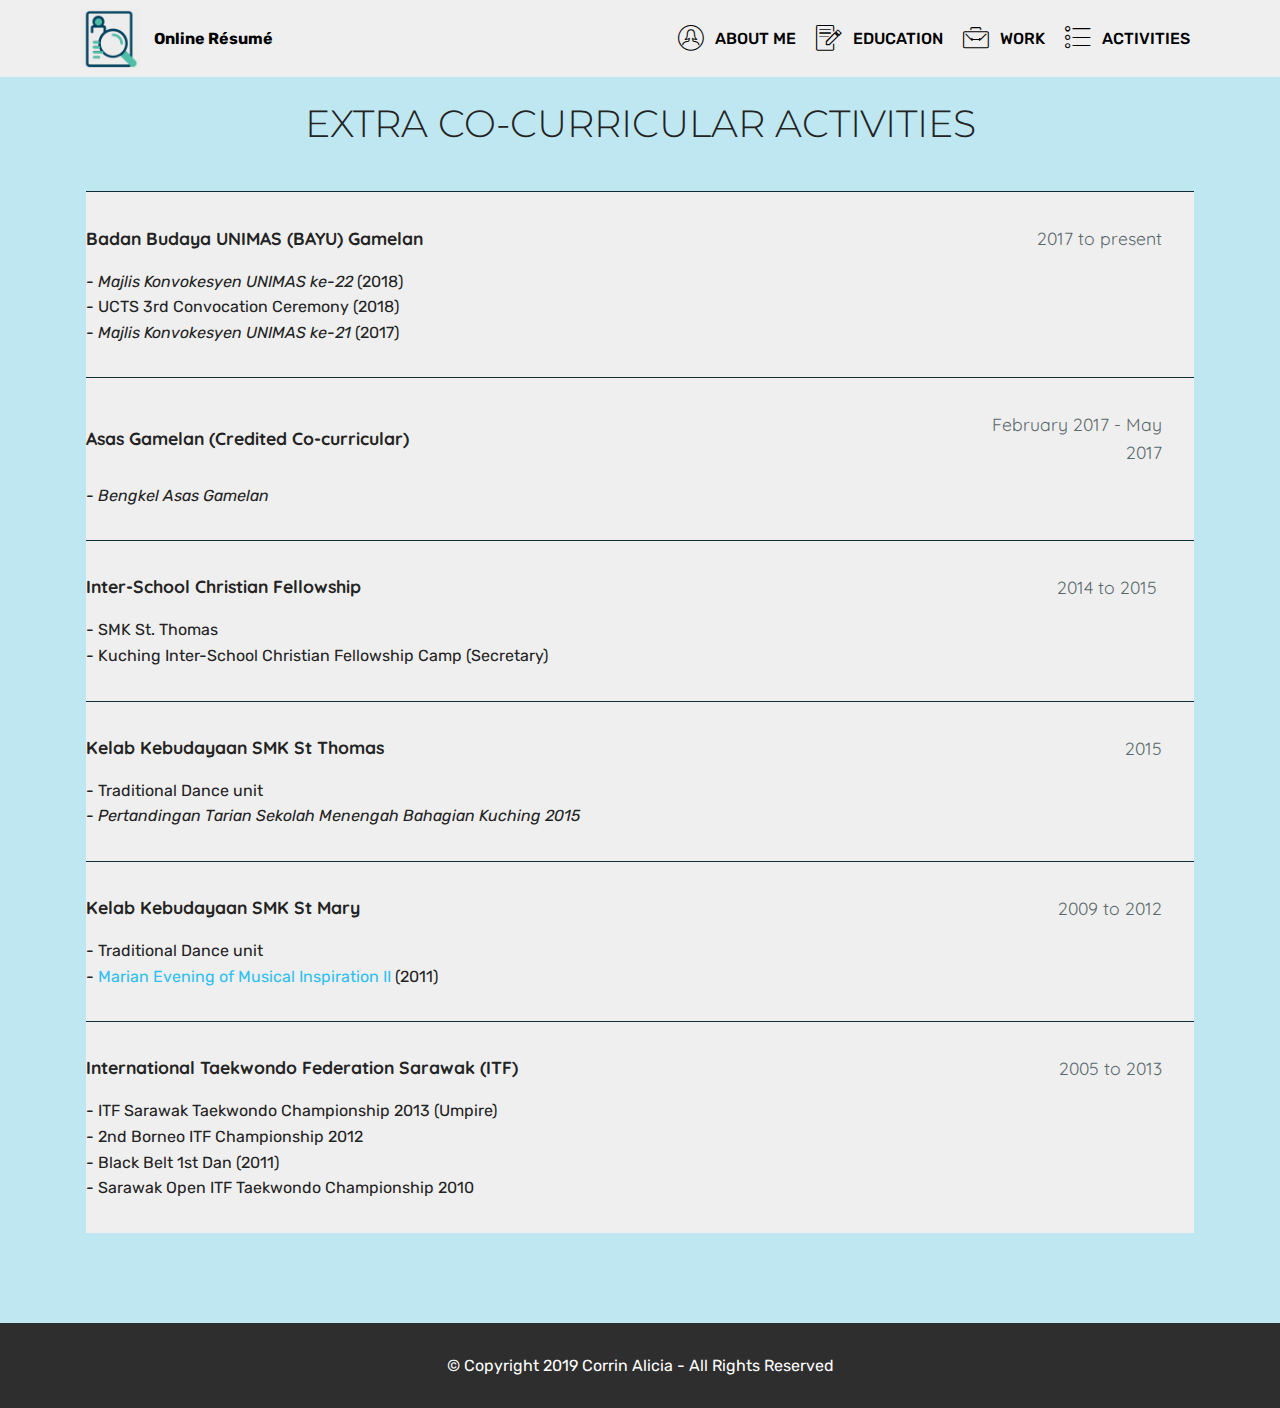
==== activities.html @ f073a3dc "Add files via upload" ====
<!DOCTYPE html>
<html  >
<head>
  <!-- Site made with Mobirise Website Builder v4.9.7, https://mobirise.com -->
  <meta charset="UTF-8">
  <meta http-equiv="X-UA-Compatible" content="IE=edge">
  <meta name="generator" content="Mobirise v4.9.7, mobirise.com">
  <meta name="viewport" content="width=device-width, initial-scale=1, minimum-scale=1">
  <link rel="shortcut icon" href="assets/images/cv-summary-512-128x128.png" type="image/x-icon">
  <meta name="description" content="Site Maker Description">
  
  <title>Activities</title>
  <link rel="stylesheet" href="assets/web/assets/mobirise-icons/mobirise-icons.css">
  <link rel="stylesheet" href="assets/tether/tether.min.css">
  <link rel="stylesheet" href="assets/bootstrap/css/bootstrap.min.css">
  <link rel="stylesheet" href="assets/bootstrap/css/bootstrap-grid.min.css">
  <link rel="stylesheet" href="assets/bootstrap/css/bootstrap-reboot.min.css">
  <link rel="stylesheet" href="assets/dropdown/css/style.css">
  <link rel="stylesheet" href="assets/theme/css/style.css">
  <link rel="stylesheet" href="assets/mobirise/css/mbr-additional.css" type="text/css">
  
  
  
</head>
<body>
  <section class="menu cid-rpGq7G2SBu" once="menu" id="menu2-m">

    

    <nav class="navbar navbar-expand beta-menu navbar-dropdown align-items-center navbar-fixed-top navbar-toggleable-sm">
        <button class="navbar-toggler navbar-toggler-right" type="button" data-toggle="collapse" data-target="#navbarSupportedContent" aria-controls="navbarSupportedContent" aria-expanded="false" aria-label="Toggle navigation">
            <div class="hamburger">
                <span></span>
                <span></span>
                <span></span>
                <span></span>
            </div>
        </button>
        <div class="menu-logo">
            <div class="navbar-brand">
                <span class="navbar-logo">
                    <a href="https://mobirise.co">
                        <img src="assets/images/cv-summary-512-128x128.png" alt="Mobirise" title="" style="height: 3.8rem;">
                    </a>
                </span>
                <span class="navbar-caption-wrap"><a class="navbar-caption text-black display-4" href="https://mobirise.co">
                        Online Résumé</a></span>
            </div>
        </div>
        <div class="collapse navbar-collapse" id="navbarSupportedContent">
            <ul class="navbar-nav nav-dropdown nav-right" data-app-modern-menu="true"><li class="nav-item"><a class="nav-link link text-black display-4" href="index.html"><span class="mbri-user2 mbr-iconfont mbr-iconfont-btn"></span>
                        ABOUT ME</a></li><li class="nav-item"><a class="nav-link link text-black display-4" href="education.html"><span class="mbri-edit mbr-iconfont mbr-iconfont-btn"></span>EDUCATION</a></li><li class="nav-item"><a class="nav-link link text-black display-4" href="work.html"><span class="mbri-briefcase mbr-iconfont mbr-iconfont-btn"></span>WORK</a></li>
                <li class="nav-item">
                    <a class="nav-link link text-black display-4" href="activities.html"><span class="mbri-bulleted-list mbr-iconfont mbr-iconfont-btn"></span>
                        ACTIVITIES</a>
                </li></ul>
            
        </div>
    </nav>
</section>

<section class="engine"><a href="https://mobirise.info/v">html templates</a></section><section class="services5 cid-rpGFAC2kML" id="services5-v">
    <!---->
    
    <!---->
    <!--Overlay-->
    
    <!--Container-->
    <div class="container">
        <div class="row">
            <!--Titles-->
            <div class="title pb-5 col-12">
                <h2 class="align-left mbr-fonts-style m-0 display-2">EXTRA CO-CURRICULAR ACTIVITIES</h2>
                
            </div>
            <!--Card-1-->
            <div class="card px-3 col-12">
                <div class="card-wrapper media-container-row media-container-row">
                    <div class="card-box">
                        <div class="top-line pb-3">
                            <h4 class="card-title mbr-fonts-style display-5"><strong>Badan Budaya UNIMAS (BAYU) Gamelan&nbsp;</strong></h4>
                            <p class="mbr-text cost mbr-fonts-style m-0 display-5">2017 to present
                            </p>
                        </div>
                        <div class="bottom-line">
                            <p class="mbr-text mbr-fonts-style m-0 b-descr display-7">- <em>Majlis Konvokesyen UNIMAS ke-22</em> (2018)
<br>- UCTS 3rd Convocation Ceremony (2018)
<br>-<em> Majlis Konvokesyen UNIMAS ke-21</em> (2017)<br>
                            </p>
                        </div>
                    </div>
                </div>
            </div>
            <!--Card-2-->
            <div class="card px-3 col-12">
                <div class="card-wrapper media-container-row media-container-row">
                    <div class="card-box">
                        <div class="top-line pb-3">
                            <h4 class="card-title mbr-fonts-style display-5"><strong>Asas Gamelan (Credited Co-curricular)</strong></h4>
                            <p class="mbr-text cost mbr-fonts-style m-0 display-5">
                                February 2017 - May 2017 
                            </p>
                        </div>
                        <div class="bottom-line">
                            <p class="mbr-text mbr-fonts-style m-0 b-descr display-7">- <em>Bengkel Asas Gamelan</em>&nbsp;</p>
                        </div>
                    </div>
                </div>
            </div>
            <!--Card-3-->
            <div class="card px-3 col-12">
                <div class="card-wrapper media-container-row media-container-row">
                    <div class="card-box">
                        <div class="top-line pb-3">
                            <h4 class="card-title mbr-fonts-style display-5"><strong>Inter-School Christian Fellowship</strong></h4>
                            <p class="mbr-text cost mbr-fonts-style m-0 display-5">2014 to 2015&nbsp;</p>
                        </div>
                        <div class="bottom-line">
                            <p class="mbr-text mbr-fonts-style m-0 b-descr display-7">- SMK St. Thomas&nbsp;<br>- Kuching Inter-School Christian Fellowship Camp (Secretary)</p>
                        </div>
                    </div>
                </div>
            </div>
            <!--Card-4-->
            <div class="card px-3 col-12">
                <div class="card-wrapper media-container-row media-container-row">
                    <div class="card-box">
                        <div class="top-line pb-3">
                            <h4 class="card-title mbr-fonts-style display-5"><strong>Kelab Kebudayaan SMK St Thomas</strong></h4>
                            <p class="mbr-text cost mbr-fonts-style m-0 display-5">
                                2015</p>
                        </div>
                        <div class="bottom-line">
                            <p class="mbr-text mbr-fonts-style m-0 b-descr display-7">- Traditional Dance unit&nbsp;<br>- <em>Pertandingan Tarian Sekolah Menengah Bahagian Kuching 2015</em></p>
                        </div>
                    </div>
                </div>
            </div>
            <!--Card-5-->
            <div class="card px-3 col-12">
                <div class="card-wrapper media-container-row media-container-row">
                    <div class="card-box">
                        <div class="top-line pb-3">
                            <h4 class="card-title mbr-fonts-style display-5"><strong>Kelab Kebudayaan SMK St Mary</strong></h4>
                            <p class="mbr-text cost mbr-fonts-style m-0 display-5">
                                2009 to 2012
                            </p>
                        </div>
                        <div class="bottom-line">
                            <p class="mbr-text mbr-fonts-style m-0 b-descr display-7">- Traditional Dance unit<br>- <a href="https://business.facebook.com/notes/marian-kuching/marian-evening-of-musical-inspiration/124020054336209/?__tn__=H-R" class="text-primary">Marian Evening of Musical Inspiration II</a> (2011)</p>
                        </div>
                    </div>
                </div>
            </div>
            <!--Card-6-->
            <div class="card px-3 col-12">
                <div class="card-wrapper media-container-row media-container-row">
                    <div class="card-box">
                        <div class="top-line pb-3">
                            <h4 class="card-title mbr-fonts-style display-5"><strong>International Taekwondo Federation Sarawak (ITF)</strong></h4>
                            <p class="mbr-text cost mbr-fonts-style m-0 display-5">
                                2005 to 2013
                            </p>
                        </div>
                        <div class="bottom-line">
                            <p class="mbr-text mbr-fonts-style m-0 b-descr display-7">- ITF Sarawak Taekwondo Championship 2013 (Umpire)
<br>- 2nd Borneo ITF Championship 2012
<br>- Black Belt 1st Dan (2011)
<br>- Sarawak Open ITF Taekwondo Championship 2010</p>
                        </div>
                    </div>
                </div>
            </div>
            <!--Card-7-->
            
            <!--Card-8-->
            
            <!--Card-9-->
            
            <!--Card-10-->
            
            <!--Card-11-->
            
            <!--Card-12-->
            
        </div>
    </div>
</section>

<section once="footers" class="cid-rpGICOkQRp" id="footer6-w">

    

    

    <div class="container">
        <div class="media-container-row align-center mbr-white">
            <div class="col-12">
                <p class="mbr-text mb-0 mbr-fonts-style display-7">
                    © Copyright 2019 Corrin Alicia - All Rights Reserved
                </p>
            </div>
        </div>
    </div>
</section>


  <script src="assets/web/assets/jquery/jquery.min.js"></script>
  <script src="assets/popper/popper.min.js"></script>
  <script src="assets/tether/tether.min.js"></script>
  <script src="assets/bootstrap/js/bootstrap.min.js"></script>
  <script src="assets/smoothscroll/smooth-scroll.js"></script>
  <script src="assets/dropdown/js/script.min.js"></script>
  <script src="assets/touchswipe/jquery.touch-swipe.min.js"></script>
  <script src="assets/theme/js/script.js"></script>
  
  
</body>
</html>
---- assets/web/assets/mobirise-icons/mobirise-icons.css ----
@font-face {
  font-family: 'MobiriseIcons';
  src:  url('mobirise-icons.eot?spat4u');
  src:  url('mobirise-icons.eot?spat4u#iefix') format('embedded-opentype'),
    url('mobirise-icons.ttf?spat4u') format('truetype'),
    url('mobirise-icons.woff?spat4u') format('woff'),
    url('mobirise-icons.svg?spat4u#MobiriseIcons') format('svg');
  font-weight: normal;
  font-style: normal;
}

[class^="mbri-"], [class*=" mbri-"] {
  /* use !important to prevent issues with browser extensions that change fonts */
  font-family: MobiriseIcons !important;
  speak: none;
  font-style: normal;
  font-weight: normal;
  font-variant: normal;
  text-transform: none;
  line-height: 1;

  /* Better Font Rendering =========== */
  -webkit-font-smoothing: antialiased;
  -moz-osx-font-smoothing: grayscale;
}

.mbri-add-submenu:before {
  content: "\e900";
}
.mbri-alert:before {
  content: "\e901";
}
.mbri-align-center:before {
  content: "\e902";
}
.mbri-align-justify:before {
  content: "\e903";
}
.mbri-align-left:before {
  content: "\e904";
}
.mbri-align-right:before {
  content: "\e905";
}
.mbri-android:before {
  content: "\e906";
}
.mbri-apple:before {
  content: "\e907";
}
.mbri-arrow-down:before {
  content: "\e908";
}
.mbri-arrow-next:before {
  content: "\e909";
}
.mbri-arrow-prev:before {
  content: "\e90a";
}
.mbri-arrow-up:before {
  content: "\e90b";
}
.mbri-bold:before {
  content: "\e90c";
}
.mbri-bookmark:before {
  content: "\e90d";
}
.mbri-bootstrap:before {
  content: "\e90e";
}
.mbri-briefcase:before {
  content: "\e90f";
}
.mbri-browse:before {
  content: "\e910";
}
.mbri-bulleted-list:before {
  content: "\e911";
}
.mbri-calendar:before {
  content: "\e912";
}
.mbri-camera:before {
  content: "\e913";
}
.mbri-cart-add:before {
  content: "\e914";
}
.mbri-cart-full:before {
  content: "\e915";
}
.mbri-cash:before {
  content: "\e916";
}
.mbri-change-style:before {
  content: "\e917";
}
.mbri-chat:before {
  content: "\e918";
}
.mbri-clock:before {
  content: "\e919";
}
.mbri-close:before {
  content: "\e91a";
}
.mbri-cloud:before {
  content: "\e91b";
}
.mbri-code:before {
  content: "\e91c";
}
.mbri-contact-form:before {
  content: "\e91d";
}
.mbri-credit-card:before {
  content: "\e91e";
}
.mbri-cursor-click:before {
  content: "\e91f";
}
.mbri-cust-feedback:before {
  content: "\e920";
}
.mbri-database:before {
  content: "\e921";
}
.mbri-delivery:before {
  content: "\e922";
}
.mbri-desktop:before {
  content: "\e923";
}
.mbri-devices:before {
  content: "\e924";
}
.mbri-down:before {
  content: "\e925";
}
.mbri-download:before {
  content: "\e989";
}
.mbri-drag-n-drop:before {
  content: "\e927";
}
.mbri-drag-n-drop2:before {
  content: "\e928";
}
.mbri-edit:before {
  content: "\e929";
}
.mbri-edit2:before {
  content: "\e92a";
}
.mbri-error:before {
  content: "\e92b";
}
.mbri-extension:before {
  content: "\e92c";
}
.mbri-features:before {
  content: "\e92d";
}
.mbri-file:before {
  content: "\e92e";
}
.mbri-flag:before {
  content: "\e92f";
}
.mbri-folder:before {
  content: "\e930";
}
.mbri-gift:before {
  content: "\e931";
}
.mbri-github:before {
  content: "\e932";
}
.mbri-globe:before {
  content: "\e933";
}
.mbri-globe-2:before {
  content: "\e934";
}
.mbri-growing-chart:before {
  content: "\e935";
}
.mbri-hearth:before {
  content: "\e936";
}
.mbri-help:before {
  content: "\e937";
}
.mbri-home:before {
  content: "\e938";
}
.mbri-hot-cup:before {
  content: "\e939";
}
.mbri-idea:before {
  content: "\e93a";
}
.mbri-image-gallery:before {
  content: "\e93b";
}
.mbri-image-slider:before {
  content: "\e93c";
}
.mbri-info:before {
  content: "\e93d";
}
.mbri-italic:before {
  content: "\e93e";
}
.mbri-key:before {
  content: "\e93f";
}
.mbri-laptop:before {
  content: "\e940";
}
.mbri-layers:before {
  content: "\e941";
}
.mbri-left-right:before {
  content: "\e942";
}
.mbri-left:before {
  content: "\e943";
}
.mbri-letter:before {
  content: "\e944";
}
.mbri-like:before {
  content: "\e945";
}
.mbri-link:before {
  content: "\e946";
}
.mbri-lock:before {
  content: "\e947";
}
.mbri-login:before {
  content: "\e948";
}
.mbri-logout:before {
  content: "\e949";
}
.mbri-magic-stick:before {
  content: "\e94a";
}
.mbri-map-pin:before {
  content: "\e94b";
}
.mbri-menu:before {
  content: "\e94c";
}
.mbri-mobile:before {
  content: "\e94d";
}
.mbri-mobile2:before {
  content: "\e94e";
}
.mbri-mobirise:before {
  content: "\e94f";
}
.mbri-more-horizontal:before {
  content: "\e950";
}
.mbri-more-vertical:before {
  content: "\e951";
}
.mbri-music:before {
  content: "\e952";
}
.mbri-new-file:before {
  content: "\e953";
}
.mbri-numbered-list:before {
  content: "\e954";
}
.mbri-opened-folder:before {
  content: "\e955";
}
.mbri-pages:before {
  content: "\e956";
}
.mbri-paper-plane:before {
  content: "\e957";
}
.mbri-paperclip:before {
  content: "\e958";
}
.mbri-photo:before {
  content: "\e959";
}
.mbri-photos:before {
  content: "\e95a";
}
.mbri-pin:before {
  content: "\e95b";
}
.mbri-play:before {
  content: "\e95c";
}
.mbri-plus:before {
  content: "\e95d";
}
.mbri-preview:before {
  content: "\e95e";
}
.mbri-print:before {
  content: "\e95f";
}
.mbri-protect:before {
  content: "\e960";
}
.mbri-question:before {
  content: "\e961";
}
.mbri-quote-left:before {
  content: "\e962";
}
.mbri-quote-right:before {
  content: "\e963";
}
.mbri-refresh:before {
  content: "\e964";
}
.mbri-responsive:before {
  content: "\e965";
}
.mbri-right:before {
  content: "\e966";
}
.mbri-rocket:before {
  content: "\e967";
}
.mbri-sad-face:before {
  content: "\e968";
}
.mbri-sale:before {
  content: "\e969";
}
.mbri-save:before {
  content: "\e96a";
}
.mbri-search:before {
  content: "\e96b";
}
.mbri-setting:before {
  content: "\e96c";
}
.mbri-setting2:before {
  content: "\e96d";
}
.mbri-setting3:before {
  content: "\e96e";
}
.mbri-share:before {
  content: "\e96f";
}
.mbri-shopping-bag:before {
  content: "\e970";
}
.mbri-shopping-basket:before {
  content: "\e971";
}
.mbri-shopping-cart:before {
  content: "\e972";
}
.mbri-sites:before {
  content: "\e973";
}
.mbri-smile-face:before {
  content: "\e974";
}
.mbri-speed:before {
  content: "\e975";
}
.mbri-star:before {
  content: "\e976";
}
.mbri-success:before {
  content: "\e977";
}
.mbri-sun:before {
  content: "\e978";
}
.mbri-sun2:before {
  content: "\e979";
}
.mbri-tablet:before {
  content: "\e97a";
}
.mbri-tablet-vertical:before {
  content: "\e97b";
}
.mbri-target:before {
  content: "\e97c";
}
.mbri-timer:before {
  content: "\e97d";
}
.mbri-to-ftp:before {
  content: "\e97e";
}
.mbri-to-local-drive:before {
  content: "\e97f";
}
.mbri-touch-swipe:before {
  content: "\e980";
}
.mbri-touch:before {
  content: "\e981";
}
.mbri-trash:before {
  content: "\e982";
}
.mbri-underline:before {
  content: "\e983";
}
.mbri-unlink:before {
  content: "\e984";
}
.mbri-unlock:before {
  content: "\e985";
}
.mbri-up-down:before {
  content: "\e986";
}
.mbri-up:before {
  content: "\e987";
}
.mbri-update:before {
  content: "\e988";
}
.mbri-upload:before {
 content: "\e926"; 
}
.mbri-user:before {
  content: "\e98a";
}
.mbri-user2:before {
  content: "\e98b";
}
.mbri-users:before {
  content: "\e98c";
}
.mbri-video:before {
  content: "\e98d";
}
.mbri-video-play:before {
  content: "\e98e";
}
.mbri-watch:before {
  content: "\e98f";
}
.mbri-website-theme:before {
  content: "\e990";
}
.mbri-wifi:before {
  content: "\e991";
}
.mbri-windows:before {
  content: "\e992";
}
.mbri-zoom-out:before {
  content: "\e993";
}
.mbri-redo:before {
  content: "\e994";
}
.mbri-undo:before {
  content: "\e995";
}
---- assets/dropdown/css/style.css ----
.navbar-dropdown {
  left: 0;
  padding: 0;
  position: absolute;
  right: 0;
  top: 0;
  transition: all 0.45s ease;
  z-index: 1030;
  background: #282828; }
  .navbar-dropdown .navbar-logo {
    margin-right: 0.8rem;
    transition: margin 0.3s ease-in-out;
    vertical-align: middle; }
    .navbar-dropdown .navbar-logo img {
      height: 3.125rem;
      transition: all 0.3s ease-in-out; }
    .navbar-dropdown .navbar-logo.mbr-iconfont {
      font-size: 3.125rem;
      line-height: 3.125rem; }
  .navbar-dropdown .navbar-caption {
    font-weight: 700;
    white-space: normal;
    vertical-align: -4px;
    line-height: 3.125rem !important; }
    .navbar-dropdown .navbar-caption, .navbar-dropdown .navbar-caption:hover {
      color: inherit;
      text-decoration: none; }
  .navbar-dropdown .mbr-iconfont + .navbar-caption {
    vertical-align: -1px; }
  .navbar-dropdown.navbar-fixed-top {
    position: fixed; }
  .navbar-dropdown .navbar-brand span {
    vertical-align: -4px; }
  .navbar-dropdown.bg-color.transparent {
    background: none; }
  .navbar-dropdown.navbar-short .navbar-brand {
    padding: 0.625rem 0; }
    .navbar-dropdown.navbar-short .navbar-brand span {
      vertical-align: -1px; }
  .navbar-dropdown.navbar-short .navbar-caption {
    line-height: 2.375rem !important;
    vertical-align: -2px; }
  .navbar-dropdown.navbar-short .navbar-logo {
    margin-right: 0.5rem; }
    .navbar-dropdown.navbar-short .navbar-logo img {
      height: 2.375rem; }
    .navbar-dropdown.navbar-short .navbar-logo.mbr-iconfont {
      font-size: 2.375rem;
      line-height: 2.375rem; }
  .navbar-dropdown.navbar-short .mbr-table-cell {
    height: 3.625rem; }
  .navbar-dropdown .navbar-close {
    left: 0.6875rem;
    position: fixed;
    top: 0.75rem;
    z-index: 1000; }
  .navbar-dropdown .hamburger-icon {
    content: "";
    display: inline-block;
    vertical-align: middle;
    width: 16px;
    -webkit-box-shadow: 0 -6px 0 1px #282828,0 0 0 1px #282828,0 6px 0 1px #282828;
    -moz-box-shadow: 0 -6px 0 1px #282828,0 0 0 1px #282828,0 6px 0 1px #282828;
    box-shadow: 0 -6px 0 1px #282828,0 0 0 1px #282828,0 6px 0 1px #282828; }

.dropdown-menu .dropdown-toggle[data-toggle="dropdown-submenu"]::after {
  border-bottom: 0.35em solid transparent;
  border-left: 0.35em solid;
  border-right: 0;
  border-top: 0.35em solid transparent;
  margin-left: 0.3rem; }

.dropdown-menu .dropdown-item:focus {
  outline: 0; }

.nav-dropdown {
  font-size: 0.75rem;
  font-weight: 500;
  height: auto !important; }
  .nav-dropdown .nav-btn {
    padding-left: 1rem; }
  .nav-dropdown .link {
    margin: .667em 1.667em;
    font-weight: 500;
    padding: 0;
    transition: color .2s ease-in-out; }
    .nav-dropdown .link.dropdown-toggle {
      margin-right: 2.583em; }
      .nav-dropdown .link.dropdown-toggle::after {
        margin-left: .25rem;
        border-top: 0.35em solid;
        border-right: 0.35em solid transparent;
        border-left: 0.35em solid transparent;
        border-bottom: 0; }
      .nav-dropdown .link.dropdown-toggle[aria-expanded="true"] {
        margin: 0;
        padding: 0.667em 3.263em  0.667em 1.667em; }
  .nav-dropdown .link::after,
  .nav-dropdown .dropdown-item::after {
    color: inherit; }
  .nav-dropdown .btn {
    font-size: 0.75rem;
    font-weight: 700;
    letter-spacing: 0;
    margin-bottom: 0;
    padding-left: 1.25rem;
    padding-right: 1.25rem; }
  .nav-dropdown .dropdown-menu {
    border-radius: 0;
    border: 0;
    left: 0;
    margin: 0;
    padding-bottom: 1.25rem;
    padding-top: 1.25rem;
    position: relative; }
  .nav-dropdown .dropdown-submenu {
    margin-left: 0.125rem;
    top: 0; }
  .nav-dropdown .dropdown-item {
    font-weight: 500;
    line-height: 2;
    padding: 0.3846em 4.615em 0.3846em 1.5385em;
    position: relative;
    transition: color .2s ease-in-out, background-color .2s ease-in-out; }
    .nav-dropdown .dropdown-item::after {
      margin-top: -0.3077em;
      position: absolute;
      right: 1.1538em;
      top: 50%; }
    .nav-dropdown .dropdown-item:focus, .nav-dropdown .dropdown-item:hover {
      background: none; }

@media (max-width: 767px) {
  .nav-dropdown.navbar-toggleable-sm {
    bottom: 0;
    display: none;
    left: 0;
    overflow-x: hidden;
    position: fixed;
    top: 0;
    transform: translateX(-100%);
    -ms-transform: translateX(-100%);
    -webkit-transform: translateX(-100%);
    width: 18.75rem;
    z-index: 999; } }
.nav-dropdown.navbar-toggleable-xl {
  bottom: 0;
  display: none;
  left: 0;
  overflow-x: hidden;
  position: fixed;
  top: 0;
  transform: translateX(-100%);
  -ms-transform: translateX(-100%);
  -webkit-transform: translateX(-100%);
  width: 18.75rem;
  z-index: 999; }

.nav-dropdown-sm {
  display: block !important;
  overflow-x: hidden;
  overflow: auto;
  padding-top: 3.875rem; }
  .nav-dropdown-sm::after {
    content: "";
    display: block;
    height: 3rem;
    width: 100%; }
  .nav-dropdown-sm.collapse.in ~ .navbar-close {
    display: block !important; }
  .nav-dropdown-sm.collapsing, .nav-dropdown-sm.collapse.in {
    transform: translateX(0);
    -ms-transform: translateX(0);
    -webkit-transform: translateX(0);
    transition: all 0.25s ease-out;
    -webkit-transition: all 0.25s ease-out;
    background: #282828; }
  .nav-dropdown-sm.collapsing[aria-expanded="false"] {
    transform: translateX(-100%);
    -ms-transform: translateX(-100%);
    -webkit-transform: translateX(-100%); }
  .nav-dropdown-sm .nav-item {
    display: block;
    margin-left: 0 !important;
    padding-left: 0; }
  .nav-dropdown-sm .link,
  .nav-dropdown-sm .dropdown-item {
    border-top: 1px dotted rgba(255, 255, 255, 0.1);
    font-size: 0.8125rem;
    line-height: 1.6;
    margin: 0 !important;
    padding: 0.875rem 2.4rem 0.875rem 1.5625rem !important;
    position: relative;
    white-space: normal; }
    .nav-dropdown-sm .link:focus, .nav-dropdown-sm .link:hover,
    .nav-dropdown-sm .dropdown-item:focus,
    .nav-dropdown-sm .dropdown-item:hover {
      background: rgba(0, 0, 0, 0.2) !important;
      color: #c0a375; }
  .nav-dropdown-sm .nav-btn {
    position: relative;
    padding: 1.5625rem 1.5625rem 0 1.5625rem; }
    .nav-dropdown-sm .nav-btn::before {
      border-top: 1px dotted rgba(255, 255, 255, 0.1);
      content: "";
      left: 0;
      position: absolute;
      top: 0;
      width: 100%; }
    .nav-dropdown-sm .nav-btn + .nav-btn {
      padding-top: 0.625rem; }
      .nav-dropdown-sm .nav-btn + .nav-btn::before {
        display: none; }
  .nav-dropdown-sm .btn {
    padding: 0.625rem 0; }
  .nav-dropdown-sm .dropdown-toggle[data-toggle="dropdown-submenu"]::after {
    margin-left: .25rem;
    border-top: 0.35em solid;
    border-right: 0.35em solid transparent;
    border-left: 0.35em solid transparent;
    border-bottom: 0; }
  .nav-dropdown-sm .dropdown-toggle[data-toggle="dropdown-submenu"][aria-expanded="true"]::after {
    border-top: 0;
    border-right: 0.35em solid transparent;
    border-left: 0.35em solid transparent;
    border-bottom: 0.35em solid; }
  .nav-dropdown-sm .dropdown-menu {
    margin: 0;
    padding: 0;
    position: relative;
    top: 0;
    left: 0;
    width: 100%;
    border: 0;
    float: none;
    border-radius: 0;
    background: none; }
  .nav-dropdown-sm .dropdown-submenu {
    left: 100%;
    margin-left: 0.125rem;
    margin-top: -1.25rem;
    top: 0; }

.navbar-toggleable-sm .nav-dropdown .dropdown-menu {
  position: absolute; }

.navbar-toggleable-sm .nav-dropdown .dropdown-submenu {
  left: 100%;
  margin-left: 0.125rem;
  margin-top: -1.25rem;
  top: 0; }

.navbar-toggleable-sm.opened .nav-dropdown .dropdown-menu {
  position: relative; }

.navbar-toggleable-sm.opened .nav-dropdown .dropdown-submenu {
  left: 0;
  margin-left: 00rem;
  margin-top: 0rem;
  top: 0; }

.is-builder .nav-dropdown.collapsing {
  transition: none !important; }

/*# sourceMappingURL=style.css.map */
---- assets/theme/css/style.css ----
/*!
 * Mobirise v4 theme (https://mobirise.com/)
 * Copyright 2017 Mobirise
 */
section {
  background-color: #eeeeee; }

section,
.container,
.container-fluid {
  position: relative;
  word-wrap: break-word; }

a.mbr-iconfont:hover {
  text-decoration: none; }

.article .lead p, .article .lead ul, .article .lead ol, .article .lead pre, .article .lead blockquote {
  margin-bottom: 0; }

a {
  font-style: normal;
  font-weight: 400;
  cursor: pointer; }
  a, a:hover {
    text-decoration: none; }

figure {
  margin-bottom: 0; }

body {
  color: #232323; }

h1, h2, h3, h4, h5, h6,
.h1, .h2, .h3, .h4, .h5, .h6,
.display-1, .display-2, .display-3, .display-4 {
  line-height: 1;
  word-break: break-word;
  word-wrap: break-word; }

b, strong {
  font-weight: bold; }

blockquote {
  padding: 10px 0 10px 20px;
  position: relative;
  border-left: 2px solid;
  border-color: #ff3366; }

input:-webkit-autofill, input:-webkit-autofill:hover, input:-webkit-autofill:focus, input:-webkit-autofill:active {
  transition-delay: 9999s;
  transition-property: background-color, color; }

textarea[type="hidden"] {
  display: none; }

body {
  position: relative; }

section {
  background-position: 50% 50%;
  background-repeat: no-repeat;
  background-size: cover; }
  section .mbr-background-video,
  section .mbr-background-video-preview {
    position: absolute;
    bottom: 0;
    left: 0;
    right: 0;
    top: 0; }

.hidden {
  visibility: hidden; }

.mbr-z-index20 {
  z-index: 20; }

/*! Base colors */
.mbr-white {
  color: #ffffff; }

.mbr-black {
  color: #000000; }

.mbr-bg-white {
  background-color: #ffffff; }

.mbr-bg-black {
  background-color: #000000; }

/*! Text-aligns */
.align-left {
  text-align: left; }

.align-center {
  text-align: center; }

.align-right {
  text-align: right; }

@media (max-width: 767px) {
  .align-left, .align-center, .align-right, .mbr-section-btn, .mbr-section-title {
    text-align: center; } }
/*! Font-weight  */
.mbr-light {
  font-weight: 300; }

.mbr-regular {
  font-weight: 400; }

.mbr-semibold {
  font-weight: 500; }

.mbr-bold {
  font-weight: 700; }

/*! Media  */
.media-size-item {
  -webkit-flex: 1 1 auto;
  -moz-flex: 1 1 auto;
  -ms-flex: 1 1 auto;
  -o-flex: 1 1 auto;
  flex: 1 1 auto; }

.media-content {
  -webkit-flex-basis: 100%;
  flex-basis: 100%; }

.media-container-row {
  display: -ms-flexbox;
  display: -webkit-flex;
  display: flex;
  -webkit-flex-direction: row;
  -ms-flex-direction: row;
  flex-direction: row;
  -webkit-flex-wrap: wrap;
  -ms-flex-wrap: wrap;
  flex-wrap: wrap;
  -webkit-justify-content: center;
  -ms-flex-pack: center;
  justify-content: center;
  -webkit-align-content: center;
  -ms-flex-line-pack: center;
  align-content: center;
  -webkit-align-items: start;
  -ms-flex-align: start;
  align-items: start; }
  .media-container-row .media-size-item {
    width: 400px; }

.media-container-column {
  display: -ms-flexbox;
  display: -webkit-flex;
  display: flex;
  -webkit-flex-direction: column;
  -ms-flex-direction: column;
  flex-direction: column;
  -webkit-flex-wrap: wrap;
  -ms-flex-wrap: wrap;
  flex-wrap: wrap;
  -webkit-justify-content: center;
  -ms-flex-pack: center;
  justify-content: center;
  -webkit-align-content: center;
  -ms-flex-line-pack: center;
  align-content: center;
  -webkit-align-items: stretch;
  -ms-flex-align: stretch;
  align-items: stretch; }
  .media-container-column > * {
    width: 100%; }

@media (min-width: 992px) {
  .media-container-row {
    -webkit-flex-wrap: nowrap;
    -ms-flex-wrap: nowrap;
    flex-wrap: nowrap; } }
figure {
  overflow: hidden; }

figure[mbr-media-size] {
  transition: width 0.1s; }

.mbr-figure img, .mbr-figure iframe {
  display: block;
  width: 100%; }

.card {
  background-color: transparent;
  border: none; }

.card-img {
  text-align: center;
  flex-shrink: 0;
  -webkit-flex-shrink: 0; }

.media {
  max-width: 100%;
  margin: 0 auto; }

.mbr-figure {
  -ms-flex-item-align: center;
  -ms-grid-row-align: center;
  -webkit-align-self: center;
  align-self: center; }

.media-container > div {
  max-width: 100%; }

.mbr-figure img, .card-img img {
  width: 100%; }

@media (max-width: 991px) {
  .media-size-item {
    width: auto !important; }

  .media {
    width: auto; }

  .mbr-figure {
    width: 100% !important; } }
/*! Buttons */
.mbr-section-btn {
  margin-left: -.25rem;
  margin-right: -.25rem;
  font-size: 0; }

nav .mbr-section-btn {
  margin-left: 0rem;
  margin-right: 0rem; }

/*! Btn icon margin */
.btn .mbr-iconfont, .btn.btn-sm .mbr-iconfont {
  cursor: pointer;
  margin-right: 0.5rem; }

.btn.btn-md .mbr-iconfont, .btn.btn-md .mbr-iconfont {
  margin-right: 0.8rem; }

.mbr-regular {
  font-weight: 400; }

.mbr-semibold {
  font-weight: 500; }

.mbr-bold {
  font-weight: 700; }

[type="submit"] {
  -webkit-appearance: none; }

/*! Full-screen */
.mbr-fullscreen .mbr-overlay {
  min-height: 100vh; }

.mbr-fullscreen {
  display: flex;
  display: -webkit-flex;
  display: -moz-flex;
  display: -ms-flex;
  display: -o-flex;
  align-items: center;
  -webkit-align-items: center;
  min-height: 100vh;
  padding-top: 3rem;
  padding-bottom: 3rem; }

/*! Map */
.map {
  height: 25rem;
  position: relative; }
  .map iframe {
    width: 100%;
    height: 100%; }

/* Form */
.form-asterisk {
  font-family: initial;
  position: absolute;
  top: -2px;
  font-weight: normal; }

/*! Scroll to top arrow */
.mbr-arrow-up {
  bottom: 25px;
  right: 90px;
  position: fixed;
  text-align: right;
  z-index: 5000;
  color: #ffffff;
  font-size: 32px;
  transform: rotate(180deg);
  -webkit-transform: rotate(180deg); }

.mbr-arrow-up a {
  background: rgba(0, 0, 0, 0.2);
  border-radius: 3px;
  color: #fff;
  display: inline-block;
  height: 60px;
  width: 60px;
  outline-style: none !important;
  position: relative;
  text-decoration: none;
  transition: all .3s ease-in-out;
  cursor: pointer;
  text-align: center; }
  .mbr-arrow-up a:hover {
    background-color: rgba(0, 0, 0, 0.4); }
  .mbr-arrow-up a i {
    line-height: 60px; }

.mbr-arrow-up-icon {
  display: block;
  color: #fff; }

.mbr-arrow-up-icon::before {
  content: "\203a";
  display: inline-block;
  font-family: serif;
  font-size: 32px;
  line-height: 1;
  font-style: normal;
  position: relative;
  top: 6px;
  left: -4px;
  -webkit-transform: rotate(-90deg);
  transform: rotate(-90deg); }

/*! Arrow Down */
.mbr-arrow {
  position: absolute;
  bottom: 45px;
  left: 50%;
  width: 60px;
  height: 60px;
  cursor: pointer;
  background-color: rgba(80, 80, 80, 0.5);
  border-radius: 50%;
  -webkit-transform: translateX(-50%);
  transform: translateX(-50%); }
  .mbr-arrow > a {
    display: inline-block;
    text-decoration: none;
    outline-style: none;
    -webkit-animation: arrowdown 1.7s ease-in-out infinite;
    animation: arrowdown 1.7s ease-in-out infinite; }
    .mbr-arrow > a > i {
      position: absolute;
      top: -2px;
      left: 15px;
      font-size: 2rem; }

@keyframes arrowdown {
  0% {
    transform: translateY(0px);
    -webkit-transform: translateY(0px); }
  50% {
    transform: translateY(-5px);
    -webkit-transform: translateY(-5px); }
  100% {
    transform: translateY(0px);
    -webkit-transform: translateY(0px); } }
@-webkit-keyframes arrowdown {
  0% {
    transform: translateY(0px);
    -webkit-transform: translateY(0px); }
  50% {
    transform: translateY(-5px);
    -webkit-transform: translateY(-5px); }
  100% {
    transform: translateY(0px);
    -webkit-transform: translateY(0px); } }
@media (max-width: 500px) {
  .mbr-arrow-up {
    left: 50%;
    right: auto;
    transform: translateX(-50%) rotate(180deg);
    -webkit-transform: translateX(-50%) rotate(180deg); } }
/*Gradients animation*/
@keyframes gradient-animation {
  from {
    background-position: 0% 100%;
    animation-timing-function: ease-in-out; }
  to {
    background-position: 100% 0%;
    animation-timing-function: ease-in-out; } }
@-webkit-keyframes gradient-animation {
  from {
    background-position: 0% 100%;
    animation-timing-function: ease-in-out; }
  to {
    background-position: 100% 0%;
    animation-timing-function: ease-in-out; } }
.bg-gradient {
  background-size: 200% 200%;
  animation: gradient-animation 5s infinite alternate;
  -webkit-animation: gradient-animation 5s infinite alternate; }

.menu .navbar-brand {
  display: -webkit-flex; }
  .menu .navbar-brand span {
    display: flex;
    display: -webkit-flex; }
  .menu .navbar-brand .navbar-caption-wrap {
    display: -webkit-flex; }
  .menu .navbar-brand .navbar-logo img {
    display: -webkit-flex; }
@media (min-width: 768px) and (max-width: 991px) {
  .menu .navbar-toggleable-sm .navbar-nav {
    display: -webkit-box;
    display: -webkit-flex;
    display: -ms-flexbox; } }
@media (min-width: 992px) {
  .menu .navbar-nav.nav-dropdown {
    display: -webkit-flex; }
  .menu .navbar-toggleable-sm .navbar-collapse {
    display: -webkit-flex !important; } }
@media (max-width: 767px) {
  .menu .navbar-collapse {
    max-height: 80vh; }
  .menu .dropdown-menu {
    max-height: 60vh; } }

.navbar {
  display: -webkit-flex;
  -webkit-flex-wrap: wrap;
  -webkit-align-items: center;
  -webkit-justify-content: space-between; }

.navbar-collapse {
  -webkit-flex-basis: 100%;
  -webkit-flex-grow: 1;
  -webkit-align-items: center;
  max-height: 93.5vh; }
  .navbar-collapse.show {
    overflow: auto; }

.nav-dropdown .link {
  padding: .667em 1.667em !important;
  margin: 0 !important; }

.nav {
  display: -webkit-flex;
  -webkit-flex-wrap: wrap; }

.row {
  display: -webkit-flex;
  -webkit-flex-wrap: wrap; }

.justify-content-center {
  -webkit-justify-content: center; }

.form-inline {
  display: -webkit-flex;
  -webkit-flex-flow: row wrap;
  -webkit-align-items: center; }

.card-wrapper {
  -webkit-flex: 1; }

.carousel-control {
  z-index: 10;
  display: -webkit-flex;
  -webkit-align-items: center;
  -webkit-justify-content: center; }

.carousel-controls {
  display: -webkit-flex; }

.media {
  display: -webkit-flex; }

.jq-selectbox__select {
  padding: 1.07em .5em;
  position: absolute;
  top: 0;
  left: 0;
  width: 100%; }

.jq-selectbox__dropdown {
  position: absolute;
  top: 100% !important;
  left: 0 !important;
  width: 100% !important; }

.jq-selectbox__trigger-arrow {
  transform: translateY(-50%); }

.jq-selectbox li {
  padding: 1.07em .5em; }

/*# sourceMappingURL=style.css.map */
.engine {
	position: absolute;
	text-indent: -2400px;
	text-align: center;
	padding: 0;
	top: 0;
	left: -2400px;
}
---- assets/mobirise/css/mbr-additional.css ----
@import url(https://fonts.googleapis.com/css?family=Rubik:300,300i,400,400i,500,500i,700,700i,900,900i);
@import url(https://fonts.googleapis.com/css?family=Montserrat:100,100i,200,200i,300,300i,400,400i,500,500i,600,600i,700,700i,800,800i,900,900i);
@import url(https://fonts.googleapis.com/css?family=Quicksand:300,400,500,700);





body {
  font-style: normal;
  line-height: 1.5;
}
.mbr-section-title {
  font-style: normal;
  line-height: 1.2;
}
.mbr-section-subtitle {
  line-height: 1.3;
}
.mbr-text {
  font-style: normal;
  line-height: 1.6;
}
.display-1 {
  font-family: 'Rubik', sans-serif;
  font-size: 0.8rem;
}
.display-1 > .mbr-iconfont {
  font-size: 1.28rem;
}
.display-2 {
  font-family: 'Montserrat', sans-serif;
  font-size: 2.4rem;
}
.display-2 > .mbr-iconfont {
  font-size: 3.84rem;
}
.display-4 {
  font-family: 'Rubik', sans-serif;
  font-size: 1rem;
}
.display-4 > .mbr-iconfont {
  font-size: 1.6rem;
}
.display-5 {
  font-family: 'Quicksand', sans-serif;
  font-size: 1.1rem;
}
.display-5 > .mbr-iconfont {
  font-size: 1.76rem;
}
.display-7 {
  font-family: 'Rubik', sans-serif;
  font-size: 1rem;
}
.display-7 > .mbr-iconfont {
  font-size: 1.6rem;
}
/* ---- Fluid typography for mobile devices ---- */
/* 1.4 - font scale ratio ( bootstrap == 1.42857 ) */
/* 100vw - current viewport width */
/* (48 - 20)  48 == 48rem == 768px, 20 == 20rem == 320px(minimal supported viewport) */
/* 0.65 - min scale variable, may vary */
@media (max-width: 768px) {
  .display-1 {
    font-size: 0.64rem;
    font-size: calc( 0.93rem + (0.8 - 0.93) * ((100vw - 20rem) / (48 - 20)));
    line-height: calc( 1.4 * (0.93rem + (0.8 - 0.93) * ((100vw - 20rem) / (48 - 20))));
  }
  .display-2 {
    font-size: 1.92rem;
    font-size: calc( 1.49rem + (2.4 - 1.49) * ((100vw - 20rem) / (48 - 20)));
    line-height: calc( 1.4 * (1.49rem + (2.4 - 1.49) * ((100vw - 20rem) / (48 - 20))));
  }
  .display-4 {
    font-size: 0.8rem;
    font-size: calc( 1rem + (1 - 1) * ((100vw - 20rem) / (48 - 20)));
    line-height: calc( 1.4 * (1rem + (1 - 1) * ((100vw - 20rem) / (48 - 20))));
  }
  .display-5 {
    font-size: 0.88rem;
    font-size: calc( 1.0350000000000001rem + (1.1 - 1.0350000000000001) * ((100vw - 20rem) / (48 - 20)));
    line-height: calc( 1.4 * (1.0350000000000001rem + (1.1 - 1.0350000000000001) * ((100vw - 20rem) / (48 - 20))));
  }
}
/* Buttons */
.btn {
  font-weight: 500;
  border-width: 2px;
  font-style: normal;
  letter-spacing: 1px;
  margin: .4rem .8rem;
  white-space: normal;
  -webkit-transition: all 0.3s ease-in-out;
  -moz-transition: all 0.3s ease-in-out;
  transition: all 0.3s ease-in-out;
  display: inline-flex;
  align-items: center;
  justify-content: center;
  word-break: break-word;
  -webkit-align-items: center;
  -webkit-justify-content: center;
  display: -webkit-inline-flex;
  padding: 1rem 3rem;
  border-radius: 3px;
}
.btn-sm {
  font-weight: 500;
  letter-spacing: 1px;
  -webkit-transition: all 0.3s ease-in-out;
  -moz-transition: all 0.3s ease-in-out;
  transition: all 0.3s ease-in-out;
  padding: 0.6rem 1.5rem;
  border-radius: 3px;
}
.btn-md {
  font-weight: 500;
  letter-spacing: 1px;
  margin: .4rem .8rem !important;
  -webkit-transition: all 0.3s ease-in-out;
  -moz-transition: all 0.3s ease-in-out;
  transition: all 0.3s ease-in-out;
  padding: 1rem 3rem;
  border-radius: 3px;
}
.btn-lg {
  font-weight: 500;
  letter-spacing: 1px;
  margin: .4rem .8rem !important;
  -webkit-transition: all 0.3s ease-in-out;
  -moz-transition: all 0.3s ease-in-out;
  transition: all 0.3s ease-in-out;
  padding: 1.2rem 3.2rem;
  border-radius: 3px;
}
.bg-primary {
  background-color: #2ec0f2 !important;
}
.bg-success {
  background-color: #55b4d4 !important;
}
.bg-info {
  background-color: #82786e !important;
}
.bg-warning {
  background-color: #879a9f !important;
}
.bg-danger {
  background-color: #b1a374 !important;
}
.btn-primary,
.btn-primary:active {
  background-color: #2ec0f2 !important;
  border-color: #2ec0f2 !important;
  color: #ffffff !important;
}
.btn-primary:hover,
.btn-primary:focus,
.btn-primary.focus,
.btn-primary.active {
  color: #ffffff !important;
  background-color: #0c97c7 !important;
  border-color: #0c97c7 !important;
}
.btn-primary.disabled,
.btn-primary:disabled {
  color: #ffffff !important;
  background-color: #0c97c7 !important;
  border-color: #0c97c7 !important;
}
.btn-secondary,
.btn-secondary:active {
  background-color: #ff3366 !important;
  border-color: #ff3366 !important;
  color: #ffffff !important;
}
.btn-secondary:hover,
.btn-secondary:focus,
.btn-secondary.focus,
.btn-secondary.active {
  color: #ffffff !important;
  background-color: #e50039 !important;
  border-color: #e50039 !important;
}
.btn-secondary.disabled,
.btn-secondary:disabled {
  color: #ffffff !important;
  background-color: #e50039 !important;
  border-color: #e50039 !important;
}
.btn-info,
.btn-info:active {
  background-color: #82786e !important;
  border-color: #82786e !important;
  color: #ffffff !important;
}
.btn-info:hover,
.btn-info:focus,
.btn-info.focus,
.btn-info.active {
  color: #ffffff !important;
  background-color: #59524b !important;
  border-color: #59524b !important;
}
.btn-info.disabled,
.btn-info:disabled {
  color: #ffffff !important;
  background-color: #59524b !important;
  border-color: #59524b !important;
}
.btn-success,
.btn-success:active {
  background-color: #55b4d4 !important;
  border-color: #55b4d4 !important;
  color: #ffffff !important;
}
.btn-success:hover,
.btn-success:focus,
.btn-success.focus,
.btn-success.active {
  color: #ffffff !important;
  background-color: #2d8fb0 !important;
  border-color: #2d8fb0 !important;
}
.btn-success.disabled,
.btn-success:disabled {
  color: #ffffff !important;
  background-color: #2d8fb0 !important;
  border-color: #2d8fb0 !important;
}
.btn-warning,
.btn-warning:active {
  background-color: #879a9f !important;
  border-color: #879a9f !important;
  color: #ffffff !important;
}
.btn-warning:hover,
.btn-warning:focus,
.btn-warning.focus,
.btn-warning.active {
  color: #ffffff !important;
  background-color: #617479 !important;
  border-color: #617479 !important;
}
.btn-warning.disabled,
.btn-warning:disabled {
  color: #ffffff !important;
  background-color: #617479 !important;
  border-color: #617479 !important;
}
.btn-danger,
.btn-danger:active {
  background-color: #b1a374 !important;
  border-color: #b1a374 !important;
  color: #ffffff !important;
}
.btn-danger:hover,
.btn-danger:focus,
.btn-danger.focus,
.btn-danger.active {
  color: #ffffff !important;
  background-color: #8b7d4e !important;
  border-color: #8b7d4e !important;
}
.btn-danger.disabled,
.btn-danger:disabled {
  color: #ffffff !important;
  background-color: #8b7d4e !important;
  border-color: #8b7d4e !important;
}
.btn-white {
  color: #333333 !important;
}
.btn-white,
.btn-white:active {
  background-color: #ffffff !important;
  border-color: #ffffff !important;
  color: #808080 !important;
}
.btn-white:hover,
.btn-white:focus,
.btn-white.focus,
.btn-white.active {
  color: #808080 !important;
  background-color: #d9d9d9 !important;
  border-color: #d9d9d9 !important;
}
.btn-white.disabled,
.btn-white:disabled {
  color: #808080 !important;
  background-color: #d9d9d9 !important;
  border-color: #d9d9d9 !important;
}
.btn-black,
.btn-black:active {
  background-color: #333333 !important;
  border-color: #333333 !important;
  color: #ffffff !important;
}
.btn-black:hover,
.btn-black:focus,
.btn-black.focus,
.btn-black.active {
  color: #ffffff !important;
  background-color: #0d0d0d !important;
  border-color: #0d0d0d !important;
}
.btn-black.disabled,
.btn-black:disabled {
  color: #ffffff !important;
  background-color: #0d0d0d !important;
  border-color: #0d0d0d !important;
}
.btn-primary-outline,
.btn-primary-outline:active {
  background: none;
  border-color: #0b85af;
  color: #0b85af;
}
.btn-primary-outline:hover,
.btn-primary-outline:focus,
.btn-primary-outline.focus,
.btn-primary-outline.active {
  color: #ffffff;
  background-color: #2ec0f2;
  border-color: #2ec0f2;
}
.btn-primary-outline.disabled,
.btn-primary-outline:disabled {
  color: #ffffff !important;
  background-color: #2ec0f2 !important;
  border-color: #2ec0f2 !important;
}
.btn-secondary-outline,
.btn-secondary-outline:active {
  background: none;
  border-color: #cc0033;
  color: #cc0033;
}
.btn-secondary-outline:hover,
.btn-secondary-outline:focus,
.btn-secondary-outline.focus,
.btn-secondary-outline.active {
  color: #ffffff;
  background-color: #ff3366;
  border-color: #ff3366;
}
.btn-secondary-outline.disabled,
.btn-secondary-outline:disabled {
  color: #ffffff !important;
  background-color: #ff3366 !important;
  border-color: #ff3366 !important;
}
.btn-info-outline,
.btn-info-outline:active {
  background: none;
  border-color: #4b453f;
  color: #4b453f;
}
.btn-info-outline:hover,
.btn-info-outline:focus,
.btn-info-outline.focus,
.btn-info-outline.active {
  color: #ffffff;
  background-color: #82786e;
  border-color: #82786e;
}
.btn-info-outline.disabled,
.btn-info-outline:disabled {
  color: #ffffff !important;
  background-color: #82786e !important;
  border-color: #82786e !important;
}
.btn-success-outline,
.btn-success-outline:active {
  background: none;
  border-color: #277e9c;
  color: #277e9c;
}
.btn-success-outline:hover,
.btn-success-outline:focus,
.btn-success-outline.focus,
.btn-success-outline.active {
  color: #ffffff;
  background-color: #55b4d4;
  border-color: #55b4d4;
}
.btn-success-outline.disabled,
.btn-success-outline:disabled {
  color: #ffffff !important;
  background-color: #55b4d4 !important;
  border-color: #55b4d4 !important;
}
.btn-warning-outline,
.btn-warning-outline:active {
  background: none;
  border-color: #55666b;
  color: #55666b;
}
.btn-warning-outline:hover,
.btn-warning-outline:focus,
.btn-warning-outline.focus,
.btn-warning-outline.active {
  color: #ffffff;
  background-color: #879a9f;
  border-color: #879a9f;
}
.btn-warning-outline.disabled,
.btn-warning-outline:disabled {
  color: #ffffff !important;
  background-color: #879a9f !important;
  border-color: #879a9f !important;
}
.btn-danger-outline,
.btn-danger-outline:active {
  background: none;
  border-color: #7a6e45;
  color: #7a6e45;
}
.btn-danger-outline:hover,
.btn-danger-outline:focus,
.btn-danger-outline.focus,
.btn-danger-outline.active {
  color: #ffffff;
  background-color: #b1a374;
  border-color: #b1a374;
}
.btn-danger-outline.disabled,
.btn-danger-outline:disabled {
  color: #ffffff !important;
  background-color: #b1a374 !important;
  border-color: #b1a374 !important;
}
.btn-black-outline,
.btn-black-outline:active {
  background: none;
  border-color: #000000;
  color: #000000;
}
.btn-black-outline:hover,
.btn-black-outline:focus,
.btn-black-outline.focus,
.btn-black-outline.active {
  color: #ffffff;
  background-color: #333333;
  border-color: #333333;
}
.btn-black-outline.disabled,
.btn-black-outline:disabled {
  color: #ffffff !important;
  background-color: #333333 !important;
  border-color: #333333 !important;
}
.btn-white-outline,
.btn-white-outline:active,
.btn-white-outline.active {
  background: none;
  border-color: #ffffff;
  color: #ffffff;
}
.btn-white-outline:hover,
.btn-white-outline:focus,
.btn-white-outline.focus {
  color: #333333;
  background-color: #ffffff;
  border-color: #ffffff;
}
.text-primary {
  color: #2ec0f2 !important;
}
.text-secondary {
  color: #ff3366 !important;
}
.text-success {
  color: #55b4d4 !important;
}
.text-info {
  color: #82786e !important;
}
.text-warning {
  color: #879a9f !important;
}
.text-danger {
  color: #b1a374 !important;
}
.text-white {
  color: #ffffff !important;
}
.text-black {
  color: #000000 !important;
}
a.text-primary:hover,
a.text-primary:focus {
  color: #0b85af !important;
}
a.text-secondary:hover,
a.text-secondary:focus {
  color: #cc0033 !important;
}
a.text-success:hover,
a.text-success:focus {
  color: #277e9c !important;
}
a.text-info:hover,
a.text-info:focus {
  color: #4b453f !important;
}
a.text-warning:hover,
a.text-warning:focus {
  color: #55666b !important;
}
a.text-danger:hover,
a.text-danger:focus {
  color: #7a6e45 !important;
}
a.text-white:hover,
a.text-white:focus {
  color: #b3b3b3 !important;
}
a.text-black:hover,
a.text-black:focus {
  color: #4d4d4d !important;
}
.alert-success {
  background-color: #70c770;
}
.alert-info {
  background-color: #82786e;
}
.alert-warning {
  background-color: #879a9f;
}
.alert-danger {
  background-color: #b1a374;
}
.mbr-section-btn a.btn:not(.btn-form) {
  border-radius: 100px;
}
.mbr-section-btn a.btn:not(.btn-form):hover,
.mbr-section-btn a.btn:not(.btn-form):focus {
  box-shadow: none !important;
}
.mbr-section-btn a.btn:not(.btn-form):hover,
.mbr-section-btn a.btn:not(.btn-form):focus {
  box-shadow: 0 10px 40px 0 rgba(0, 0, 0, 0.2) !important;
  -webkit-box-shadow: 0 10px 40px 0 rgba(0, 0, 0, 0.2) !important;
}
.mbr-gallery-filter li a {
  border-radius: 100px !important;
}
.mbr-gallery-filter li.active .btn {
  background-color: #2ec0f2;
  border-color: #2ec0f2;
  color: #ffffff;
}
.mbr-gallery-filter li.active .btn:focus {
  box-shadow: none;
}
.nav-tabs .nav-link {
  border-radius: 100px !important;
}
.btn-form {
  border-radius: 0;
}
.btn-form:hover {
  cursor: pointer;
}
a,
a:hover {
  color: #2ec0f2;
}
.mbr-plan-header.bg-primary .mbr-plan-subtitle,
.mbr-plan-header.bg-primary .mbr-plan-price-desc {
  color: #eefafe;
}
.mbr-plan-header.bg-success .mbr-plan-subtitle,
.mbr-plan-header.bg-success .mbr-plan-price-desc {
  color: #f8fcfd;
}
.mbr-plan-header.bg-info .mbr-plan-subtitle,
.mbr-plan-header.bg-info .mbr-plan-price-desc {
  color: #beb8b2;
}
.mbr-plan-header.bg-warning .mbr-plan-subtitle,
.mbr-plan-header.bg-warning .mbr-plan-price-desc {
  color: #ced6d8;
}
.mbr-plan-header.bg-danger .mbr-plan-subtitle,
.mbr-plan-header.bg-danger .mbr-plan-price-desc {
  color: #dfd9c6;
}
/* Scroll to top button*/
.scrollToTop_wraper {
  display: none;
}
#scrollToTop a i:before {
  content: '';
  position: absolute;
  height: 40%;
  top: 25%;
  background: #fff;
  width: 2px;
  left: calc(50% - 1px);
}
#scrollToTop a i:after {
  content: '';
  position: absolute;
  display: block;
  border-top: 2px solid #fff;
  border-right: 2px solid #fff;
  width: 40%;
  height: 40%;
  left: 30%;
  bottom: 30%;
  transform: rotate(135deg);
  -webkit-transform: rotate(135deg);
}
/* Others*/
.note-check a[data-value=Rubik] {
  font-style: normal;
}
.mbr-arrow a {
  color: #ffffff;
}
@media (max-width: 767px) {
  .mbr-arrow {
    display: none;
  }
}
.form-control-label {
  position: relative;
  cursor: pointer;
  margin-bottom: .357em;
  padding: 0;
}
.alert {
  color: #ffffff;
  border-radius: 0;
  border: 0;
  font-size: .875rem;
  line-height: 1.5;
  margin-bottom: 1.875rem;
  padding: 1.25rem;
  position: relative;
}
.alert.alert-form::after {
  background-color: inherit;
  bottom: -7px;
  content: "";
  display: block;
  height: 14px;
  left: 50%;
  margin-left: -7px;
  position: absolute;
  transform: rotate(45deg);
  width: 14px;
  -webkit-transform: rotate(45deg);
}
.form-control {
  background-color: #f5f5f5;
  box-shadow: none;
  color: #565656;
  font-family: 'Rubik', sans-serif;
  font-size: 1rem;
  line-height: 1.43;
  min-height: 3.5em;
  padding: 1.07em .5em;
}
.form-control > .mbr-iconfont {
  font-size: 1.6rem;
}
.form-control,
.form-control:focus {
  border: 1px solid #e8e8e8;
}
.form-active .form-control:invalid {
  border-color: red;
}
.mbr-overlay {
  background-color: #000;
  bottom: 0;
  left: 0;
  opacity: .5;
  position: absolute;
  right: 0;
  top: 0;
  z-index: 0;
  pointer-events: none;
}
blockquote {
  font-style: italic;
  padding: 10px 0 10px 20px;
  font-size: 1.09rem;
  position: relative;
  border-color: #2ec0f2;
  border-width: 3px;
}
ul,
ol,
pre,
blockquote {
  margin-bottom: 2.3125rem;
}
pre {
  background: #f4f4f4;
  padding: 10px 24px;
  white-space: pre-wrap;
}
.inactive {
  -webkit-user-select: none;
  -moz-user-select: none;
  -ms-user-select: none;
  user-select: none;
  pointer-events: none;
  -webkit-user-drag: none;
  user-drag: none;
}
.mbr-section__comments .row {
  justify-content: center;
  -webkit-justify-content: center;
}
/* Forms */
.mbr-form .btn {
  margin: .4rem 0;
}
.mbr-form .input-group-btn a.btn {
  border-radius: 100px !important;
}
.mbr-form .input-group-btn a.btn:hover {
  box-shadow: 0 10px 40px 0 rgba(0, 0, 0, 0.2);
}
.mbr-form .input-group-btn button[type="submit"] {
  border-radius: 100px !important;
  padding: 1rem 3rem;
}
.mbr-form .input-group-btn button[type="submit"]:hover {
  box-shadow: 0 10px 40px 0 rgba(0, 0, 0, 0.2);
}
.form2 .form-control {
  border-top-left-radius: 100px;
  border-bottom-left-radius: 100px;
}
.form2 .input-group-btn a.btn {
  border-top-left-radius: 0 !important;
  border-bottom-left-radius: 0 !important;
}
.form2 .input-group-btn button[type="submit"] {
  border-top-left-radius: 0 !important;
  border-bottom-left-radius: 0 !important;
}
.form3 input[type="email"] {
  border-radius: 100px !important;
}
@media (max-width: 349px) {
  .form2 input[type="email"] {
    border-radius: 100px !important;
  }
  .form2 .input-group-btn a.btn {
    border-radius: 100px !important;
  }
  .form2 .input-group-btn button[type="submit"] {
    border-radius: 100px !important;
  }
}
@media (max-width: 767px) {
  .btn {
    font-size: .75rem !important;
  }
  .btn .mbr-iconfont {
    font-size: 1rem !important;
  }
}
/* Social block */
.btn-social {
  font-size: 20px;
  border-radius: 50%;
  padding: 0;
  width: 44px;
  height: 44px;
  line-height: 44px;
  text-align: center;
  position: relative;
  border: 2px solid #c0a375;
  border-color: #2ec0f2;
  color: #232323;
  cursor: pointer;
}
.btn-social i {
  top: 0;
  line-height: 44px;
  width: 44px;
}
.btn-social:hover {
  color: #fff;
  background: #2ec0f2;
}
.btn-social + .btn {
  margin-left: .1rem;
}
/* Footer */
.mbr-footer-content li::before,
.mbr-footer .mbr-contacts li::before {
  background: #2ec0f2;
}
.mbr-footer-content li a:hover,
.mbr-footer .mbr-contacts li a:hover {
  color: #2ec0f2;
}
.footer3 input[type="email"],
.footer4 input[type="email"] {
  border-radius: 100px !important;
}
.footer3 .input-group-btn a.btn,
.footer4 .input-group-btn a.btn {
  border-radius: 100px !important;
}
.footer3 .input-group-btn button[type="submit"],
.footer4 .input-group-btn button[type="submit"] {
  border-radius: 100px !important;
}
/* Headers*/
.header13 .form-inline input[type="email"],
.header14 .form-inline input[type="email"] {
  border-radius: 100px;
}
.header13 .form-inline input[type="text"],
.header14 .form-inline input[type="text"] {
  border-radius: 100px;
}
.header13 .form-inline input[type="tel"],
.header14 .form-inline input[type="tel"] {
  border-radius: 100px;
}
.header13 .form-inline a.btn,
.header14 .form-inline a.btn {
  border-radius: 100px;
}
.header13 .form-inline button,
.header14 .form-inline button {
  border-radius: 100px !important;
}
.offset-1 {
  margin-left: 8.33333%;
}
.offset-2 {
  margin-left: 16.66667%;
}
.offset-3 {
  margin-left: 25%;
}
.offset-4 {
  margin-left: 33.33333%;
}
.offset-5 {
  margin-left: 41.66667%;
}
.offset-6 {
  margin-left: 50%;
}
.offset-7 {
  margin-left: 58.33333%;
}
.offset-8 {
  margin-left: 66.66667%;
}
.offset-9 {
  margin-left: 75%;
}
.offset-10 {
  margin-left: 83.33333%;
}
.offset-11 {
  margin-left: 91.66667%;
}
@media (min-width: 576px) {
  .offset-sm-0 {
    margin-left: 0%;
  }
  .offset-sm-1 {
    margin-left: 8.33333%;
  }
  .offset-sm-2 {
    margin-left: 16.66667%;
  }
  .offset-sm-3 {
    margin-left: 25%;
  }
  .offset-sm-4 {
    margin-left: 33.33333%;
  }
  .offset-sm-5 {
    margin-left: 41.66667%;
  }
  .offset-sm-6 {
    margin-left: 50%;
  }
  .offset-sm-7 {
    margin-left: 58.33333%;
  }
  .offset-sm-8 {
    margin-left: 66.66667%;
  }
  .offset-sm-9 {
    margin-left: 75%;
  }
  .offset-sm-10 {
    margin-left: 83.33333%;
  }
  .offset-sm-11 {
    margin-left: 91.66667%;
  }
}
@media (min-width: 768px) {
  .offset-md-0 {
    margin-left: 0%;
  }
  .offset-md-1 {
    margin-left: 8.33333%;
  }
  .offset-md-2 {
    margin-left: 16.66667%;
  }
  .offset-md-3 {
    margin-left: 25%;
  }
  .offset-md-4 {
    margin-left: 33.33333%;
  }
  .offset-md-5 {
    margin-left: 41.66667%;
  }
  .offset-md-6 {
    margin-left: 50%;
  }
  .offset-md-7 {
    margin-left: 58.33333%;
  }
  .offset-md-8 {
    margin-left: 66.66667%;
  }
  .offset-md-9 {
    margin-left: 75%;
  }
  .offset-md-10 {
    margin-left: 83.33333%;
  }
  .offset-md-11 {
    margin-left: 91.66667%;
  }
}
@media (min-width: 992px) {
  .offset-lg-0 {
    margin-left: 0%;
  }
  .offset-lg-1 {
    margin-left: 8.33333%;
  }
  .offset-lg-2 {
    margin-left: 16.66667%;
  }
  .offset-lg-3 {
    margin-left: 25%;
  }
  .offset-lg-4 {
    margin-left: 33.33333%;
  }
  .offset-lg-5 {
    margin-left: 41.66667%;
  }
  .offset-lg-6 {
    margin-left: 50%;
  }
  .offset-lg-7 {
    margin-left: 58.33333%;
  }
  .offset-lg-8 {
    margin-left: 66.66667%;
  }
  .offset-lg-9 {
    margin-left: 75%;
  }
  .offset-lg-10 {
    margin-left: 83.33333%;
  }
  .offset-lg-11 {
    margin-left: 91.66667%;
  }
}
@media (min-width: 1200px) {
  .offset-xl-0 {
    margin-left: 0%;
  }
  .offset-xl-1 {
    margin-left: 8.33333%;
  }
  .offset-xl-2 {
    margin-left: 16.66667%;
  }
  .offset-xl-3 {
    margin-left: 25%;
  }
  .offset-xl-4 {
    margin-left: 33.33333%;
  }
  .offset-xl-5 {
    margin-left: 41.66667%;
  }
  .offset-xl-6 {
    margin-left: 50%;
  }
  .offset-xl-7 {
    margin-left: 58.33333%;
  }
  .offset-xl-8 {
    margin-left: 66.66667%;
  }
  .offset-xl-9 {
    margin-left: 75%;
  }
  .offset-xl-10 {
    margin-left: 83.33333%;
  }
  .offset-xl-11 {
    margin-left: 91.66667%;
  }
}
.navbar-toggler {
  -webkit-align-self: flex-start;
  -ms-flex-item-align: start;
  align-self: flex-start;
  padding: 0.25rem 0.75rem;
  font-size: 1.25rem;
  line-height: 1;
  background: transparent;
  border: 1px solid transparent;
  -webkit-border-radius: 0.25rem;
  border-radius: 0.25rem;
}
.navbar-toggler:focus,
.navbar-toggler:hover {
  text-decoration: none;
}
.navbar-toggler-icon {
  display: inline-block;
  width: 1.5em;
  height: 1.5em;
  vertical-align: middle;
  content: "";
  background: no-repeat center center;
  -webkit-background-size: 100% 100%;
  -o-background-size: 100% 100%;
  background-size: 100% 100%;
}
.navbar-toggler-left {
  position: absolute;
  left: 1rem;
}
.navbar-toggler-right {
  position: absolute;
  right: 1rem;
}
@media (max-width: 575px) {
  .navbar-toggleable .navbar-nav .dropdown-menu {
    position: static;
    float: none;
  }
  .navbar-toggleable > .container {
    padding-right: 0;
    padding-left: 0;
  }
}
@media (min-width: 576px) {
  .navbar-toggleable {
    -webkit-box-orient: horizontal;
    -webkit-box-direction: normal;
    -webkit-flex-direction: row;
    -ms-flex-direction: row;
    flex-direction: row;
    -webkit-flex-wrap: nowrap;
    -ms-flex-wrap: nowrap;
    flex-wrap: nowrap;
    -webkit-box-align: center;
    -webkit-align-items: center;
    -ms-flex-align: center;
    align-items: center;
  }
  .navbar-toggleable .navbar-nav {
    -webkit-box-orient: horizontal;
    -webkit-box-direction: normal;
    -webkit-flex-direction: row;
    -ms-flex-direction: row;
    flex-direction: row;
  }
  .navbar-toggleable .navbar-nav .nav-link {
    padding-right: .5rem;
    padding-left: .5rem;
  }
  .navbar-toggleable > .container {
    display: -webkit-box;
    display: -webkit-flex;
    display: -ms-flexbox;
    display: flex;
    -webkit-flex-wrap: nowrap;
    -ms-flex-wrap: nowrap;
    flex-wrap: nowrap;
    -webkit-box-align: center;
    -webkit-align-items: center;
    -ms-flex-align: center;
    align-items: center;
  }
  .navbar-toggleable .navbar-collapse {
    display: -webkit-box !important;
    display: -webkit-flex !important;
    display: -ms-flexbox !important;
    display: flex !important;
    width: 100%;
  }
  .navbar-toggleable .navbar-toggler {
    display: none;
  }
}
@media (max-width: 767px) {
  .navbar-toggleable-sm .navbar-nav .dropdown-menu {
    position: static;
    float: none;
  }
  .navbar-toggleable-sm > .container {
    padding-right: 0;
    padding-left: 0;
  }
}
@media (min-width: 768px) {
  .navbar-toggleable-sm {
    -webkit-box-orient: horizontal;
    -webkit-box-direction: normal;
    -webkit-flex-direction: row;
    -ms-flex-direction: row;
    flex-direction: row;
    -webkit-flex-wrap: nowrap;
    -ms-flex-wrap: nowrap;
    flex-wrap: nowrap;
    -webkit-box-align: center;
    -webkit-align-items: center;
    -ms-flex-align: center;
    align-items: center;
  }
  .navbar-toggleable-sm .navbar-nav {
    -webkit-box-orient: horizontal;
    -webkit-box-direction: normal;
    -webkit-flex-direction: row;
    -ms-flex-direction: row;
    flex-direction: row;
  }
  .navbar-toggleable-sm .navbar-nav .nav-link {
    padding-right: .5rem;
    padding-left: .5rem;
  }
  .navbar-toggleable-sm > .container {
    display: -webkit-box;
    display: -webkit-flex;
    display: -ms-flexbox;
    display: flex;
    -webkit-flex-wrap: nowrap;
    -ms-flex-wrap: nowrap;
    flex-wrap: nowrap;
    -webkit-box-align: center;
    -webkit-align-items: center;
    -ms-flex-align: center;
    align-items: center;
  }
  .navbar-toggleable-sm .navbar-collapse {
    display: none;
    width: 100%;
  }
  .navbar-toggleable-sm .navbar-toggler {
    display: none;
  }
}
@media (max-width: 991px) {
  .navbar-toggleable-md .navbar-nav .dropdown-menu {
    position: static;
    float: none;
  }
  .navbar-toggleable-md > .container {
    padding-right: 0;
    padding-left: 0;
  }
}
@media (min-width: 992px) {
  .navbar-toggleable-md {
    -webkit-box-orient: horizontal;
    -webkit-box-direction: normal;
    -webkit-flex-direction: row;
    -ms-flex-direction: row;
    flex-direction: row;
    -webkit-flex-wrap: nowrap;
    -ms-flex-wrap: nowrap;
    flex-wrap: nowrap;
    -webkit-box-align: center;
    -webkit-align-items: center;
    -ms-flex-align: center;
    align-items: center;
  }
  .navbar-toggleable-md .navbar-nav {
    -webkit-box-orient: horizontal;
    -webkit-box-direction: normal;
    -webkit-flex-direction: row;
    -ms-flex-direction: row;
    flex-direction: row;
  }
  .navbar-toggleable-md .navbar-nav .nav-link {
    padding-right: .5rem;
    padding-left: .5rem;
  }
  .navbar-toggleable-md > .container {
    display: -webkit-box;
    display: -webkit-flex;
    display: -ms-flexbox;
    display: flex;
    -webkit-flex-wrap: nowrap;
    -ms-flex-wrap: nowrap;
    flex-wrap: nowrap;
    -webkit-box-align: center;
    -webkit-align-items: center;
    -ms-flex-align: center;
    align-items: center;
  }
  .navbar-toggleable-md .navbar-collapse {
    display: -webkit-box !important;
    display: -webkit-flex !important;
    display: -ms-flexbox !important;
    display: flex !important;
    width: 100%;
  }
  .navbar-toggleable-md .navbar-toggler {
    display: none;
  }
}
@media (max-width: 1199px) {
  .navbar-toggleable-lg .navbar-nav .dropdown-menu {
    position: static;
    float: none;
  }
  .navbar-toggleable-lg > .container {
    padding-right: 0;
    padding-left: 0;
  }
}
@media (min-width: 1200px) {
  .navbar-toggleable-lg {
    -webkit-box-orient: horizontal;
    -webkit-box-direction: normal;
    -webkit-flex-direction: row;
    -ms-flex-direction: row;
    flex-direction: row;
    -webkit-flex-wrap: nowrap;
    -ms-flex-wrap: nowrap;
    flex-wrap: nowrap;
    -webkit-box-align: center;
    -webkit-align-items: center;
    -ms-flex-align: center;
    align-items: center;
  }
  .navbar-toggleable-lg .navbar-nav {
    -webkit-box-orient: horizontal;
    -webkit-box-direction: normal;
    -webkit-flex-direction: row;
    -ms-flex-direction: row;
    flex-direction: row;
  }
  .navbar-toggleable-lg .navbar-nav .nav-link {
    padding-right: .5rem;
    padding-left: .5rem;
  }
  .navbar-toggleable-lg > .container {
    display: -webkit-box;
    display: -webkit-flex;
    display: -ms-flexbox;
    display: flex;
    -webkit-flex-wrap: nowrap;
    -ms-flex-wrap: nowrap;
    flex-wrap: nowrap;
    -webkit-box-align: center;
    -webkit-align-items: center;
    -ms-flex-align: center;
    align-items: center;
  }
  .navbar-toggleable-lg .navbar-collapse {
    display: -webkit-box !important;
    display: -webkit-flex !important;
    display: -ms-flexbox !important;
    display: flex !important;
    width: 100%;
  }
  .navbar-toggleable-lg .navbar-toggler {
    display: none;
  }
}
.navbar-toggleable-xl {
  -webkit-box-orient: horizontal;
  -webkit-box-direction: normal;
  -webkit-flex-direction: row;
  -ms-flex-direction: row;
  flex-direction: row;
  -webkit-flex-wrap: nowrap;
  -ms-flex-wrap: nowrap;
  flex-wrap: nowrap;
  -webkit-box-align: center;
  -webkit-align-items: center;
  -ms-flex-align: center;
  align-items: center;
}
.navbar-toggleable-xl .navbar-nav .dropdown-menu {
  position: static;
  float: none;
}
.navbar-toggleable-xl > .container {
  padding-right: 0;
  padding-left: 0;
}
.navbar-toggleable-xl .navbar-nav {
  -webkit-box-orient: horizontal;
  -webkit-box-direction: normal;
  -webkit-flex-direction: row;
  -ms-flex-direction: row;
  flex-direction: row;
}
.navbar-toggleable-xl .navbar-nav .nav-link {
  padding-right: .5rem;
  padding-left: .5rem;
}
.navbar-toggleable-xl > .container {
  display: -webkit-box;
  display: -webkit-flex;
  display: -ms-flexbox;
  display: flex;
  -webkit-flex-wrap: nowrap;
  -ms-flex-wrap: nowrap;
  flex-wrap: nowrap;
  -webkit-box-align: center;
  -webkit-align-items: center;
  -ms-flex-align: center;
  align-items: center;
}
.navbar-toggleable-xl .navbar-collapse {
  display: -webkit-box !important;
  display: -webkit-flex !important;
  display: -ms-flexbox !important;
  display: flex !important;
  width: 100%;
}
.navbar-toggleable-xl .navbar-toggler {
  display: none;
}
.card-img {
  width: auto;
}
.menu .navbar.collapsed:not(.beta-menu) {
  flex-direction: column;
  -webkit-flex-direction: column;
}
.carousel-item.active,
.carousel-item-next,
.carousel-item-prev {
  display: -webkit-box;
  display: -webkit-flex;
  display: -ms-flexbox;
  display: flex;
}
.note-air-layout .dropup .dropdown-menu,
.note-air-layout .navbar-fixed-bottom .dropdown .dropdown-menu {
  bottom: initial !important;
}
html,
body {
  height: auto;
  min-height: 100vh;
}
.dropup .dropdown-toggle::after {
  display: none;
}
@media screen and (-ms-high-contrast: active), (-ms-high-contrast: none) {
  .card-wrapper {
    flex: auto!important;
  }
}
.jq-selectbox li:hover,
.jq-selectbox li.selected {
  background-color: #2ec0f2;
  color: #000000;
}
.jq-selectbox .jq-selectbox__trigger-arrow {
  border-top-color: contrast(currentColor, #000000, #ffffff, 30%);
}
.jq-selectbox:hover .jq-selectbox__trigger-arrow {
  border-top-color: #2ec0f2;
}
.cid-rpGq7G2SBu .navbar {
  background: #efefef;
  transition: none;
  min-height: 77px;
  padding: .5rem 0;
}
.cid-rpGq7G2SBu .navbar-dropdown.bg-color.transparent.opened {
  background: #efefef;
}
.cid-rpGq7G2SBu a {
  font-style: normal;
}
.cid-rpGq7G2SBu .nav-item span {
  padding-right: 0.4em;
  line-height: 0.5em;
  vertical-align: text-bottom;
  position: relative;
  text-decoration: none;
}
.cid-rpGq7G2SBu .nav-item a {
  display: -webkit-flex;
  align-items: center;
  justify-content: center;
  padding: 0.7rem 0 !important;
  margin: 0rem .65rem !important;
  -webkit-align-items: center;
  -webkit-justify-content: center;
}
.cid-rpGq7G2SBu .nav-item:focus,
.cid-rpGq7G2SBu .nav-link:focus {
  outline: none;
}
.cid-rpGq7G2SBu .btn {
  padding: 0.4rem 1.5rem;
  display: -webkit-inline-flex;
  align-items: center;
  -webkit-align-items: center;
}
.cid-rpGq7G2SBu .btn .mbr-iconfont {
  font-size: 1.6rem;
}
.cid-rpGq7G2SBu .menu-logo {
  margin-right: auto;
}
.cid-rpGq7G2SBu .menu-logo .navbar-brand {
  display: flex;
  margin-left: 5rem;
  padding: 0;
  transition: padding .2s;
  min-height: 3.8rem;
  -webkit-align-items: center;
  align-items: center;
}
.cid-rpGq7G2SBu .menu-logo .navbar-brand .navbar-caption-wrap {
  display: flex;
  -webkit-align-items: center;
  align-items: center;
  word-break: break-word;
  min-width: 7rem;
  margin: .3rem 0;
}
.cid-rpGq7G2SBu .menu-logo .navbar-brand .navbar-caption-wrap .navbar-caption {
  line-height: 1.2rem !important;
  padding-right: 2rem;
}
.cid-rpGq7G2SBu .menu-logo .navbar-brand .navbar-logo {
  font-size: 4rem;
  transition: font-size 0.25s;
}
.cid-rpGq7G2SBu .menu-logo .navbar-brand .navbar-logo img {
  display: flex;
}
.cid-rpGq7G2SBu .menu-logo .navbar-brand .navbar-logo .mbr-iconfont {
  transition: font-size 0.25s;
}
.cid-rpGq7G2SBu .menu-logo .navbar-brand .navbar-logo a {
  display: inline-flex;
}
.cid-rpGq7G2SBu .navbar-toggleable-sm .navbar-collapse {
  justify-content: flex-end;
  -webkit-justify-content: flex-end;
  padding-right: 5rem;
  width: auto;
}
.cid-rpGq7G2SBu .navbar-toggleable-sm .navbar-collapse .navbar-nav {
  flex-wrap: wrap;
  -webkit-flex-wrap: wrap;
  padding-left: 0;
}
.cid-rpGq7G2SBu .navbar-toggleable-sm .navbar-collapse .navbar-nav .nav-item {
  -webkit-align-self: center;
  align-self: center;
}
.cid-rpGq7G2SBu .navbar-toggleable-sm .navbar-collapse .navbar-buttons {
  padding-left: 0;
  padding-bottom: 0;
}
.cid-rpGq7G2SBu .dropdown .dropdown-menu {
  background: #efefef;
  display: none;
  position: absolute;
  min-width: 5rem;
  padding-top: 1.4rem;
  padding-bottom: 1.4rem;
  text-align: left;
}
.cid-rpGq7G2SBu .dropdown .dropdown-menu .dropdown-item {
  width: auto;
  padding: 0.235em 1.5385em 0.235em 1.5385em !important;
}
.cid-rpGq7G2SBu .dropdown .dropdown-menu .dropdown-item::after {
  right: 0.5rem;
}
.cid-rpGq7G2SBu .dropdown .dropdown-menu .dropdown-submenu {
  margin: 0;
}
.cid-rpGq7G2SBu .dropdown.open > .dropdown-menu {
  display: block;
}
.cid-rpGq7G2SBu .navbar-toggleable-sm.opened:after {
  position: absolute;
  width: 100vw;
  height: 100vh;
  content: '';
  background-color: rgba(0, 0, 0, 0.1);
  left: 0;
  bottom: 0;
  transform: translateY(100%);
  -webkit-transform: translateY(100%);
  z-index: 1000;
}
.cid-rpGq7G2SBu .navbar.navbar-short {
  min-height: 60px;
  transition: all .2s;
}
.cid-rpGq7G2SBu .navbar.navbar-short .navbar-toggler-right {
  top: 20px;
}
.cid-rpGq7G2SBu .navbar.navbar-short .navbar-logo a {
  font-size: 2.5rem !important;
  line-height: 2.5rem;
  transition: font-size 0.25s;
}
.cid-rpGq7G2SBu .navbar.navbar-short .navbar-logo a .mbr-iconfont {
  font-size: 2.5rem !important;
}
.cid-rpGq7G2SBu .navbar.navbar-short .navbar-logo a img {
  height: 3rem !important;
}
.cid-rpGq7G2SBu .navbar.navbar-short .navbar-brand {
  min-height: 3rem;
}
.cid-rpGq7G2SBu button.navbar-toggler {
  width: 31px;
  height: 18px;
  cursor: pointer;
  transition: all .2s;
  top: 1.5rem;
  right: 1rem;
}
.cid-rpGq7G2SBu button.navbar-toggler:focus {
  outline: none;
}
.cid-rpGq7G2SBu button.navbar-toggler .hamburger span {
  position: absolute;
  right: 0;
  width: 30px;
  height: 2px;
  border-right: 5px;
  background-color: #333333;
}
.cid-rpGq7G2SBu button.navbar-toggler .hamburger span:nth-child(1) {
  top: 0;
  transition: all .2s;
}
.cid-rpGq7G2SBu button.navbar-toggler .hamburger span:nth-child(2) {
  top: 8px;
  transition: all .15s;
}
.cid-rpGq7G2SBu button.navbar-toggler .hamburger span:nth-child(3) {
  top: 8px;
  transition: all .15s;
}
.cid-rpGq7G2SBu button.navbar-toggler .hamburger span:nth-child(4) {
  top: 16px;
  transition: all .2s;
}
.cid-rpGq7G2SBu nav.opened .hamburger span:nth-child(1) {
  top: 8px;
  width: 0;
  opacity: 0;
  right: 50%;
  transition: all .2s;
}
.cid-rpGq7G2SBu nav.opened .hamburger span:nth-child(2) {
  -webkit-transform: rotate(45deg);
  transform: rotate(45deg);
  transition: all .25s;
}
.cid-rpGq7G2SBu nav.opened .hamburger span:nth-child(3) {
  -webkit-transform: rotate(-45deg);
  transform: rotate(-45deg);
  transition: all .25s;
}
.cid-rpGq7G2SBu nav.opened .hamburger span:nth-child(4) {
  top: 8px;
  width: 0;
  opacity: 0;
  right: 50%;
  transition: all .2s;
}
.cid-rpGq7G2SBu .collapsed.navbar-expand {
  flex-direction: column;
  -webkit-flex-direction: column;
}
.cid-rpGq7G2SBu .collapsed .btn {
  display: -webkit-flex;
}
.cid-rpGq7G2SBu .collapsed .navbar-collapse {
  display: none !important;
  padding-right: 0 !important;
}
.cid-rpGq7G2SBu .collapsed .navbar-collapse.collapsing,
.cid-rpGq7G2SBu .collapsed .navbar-collapse.show {
  display: block !important;
}
.cid-rpGq7G2SBu .collapsed .navbar-collapse.collapsing .navbar-nav,
.cid-rpGq7G2SBu .collapsed .navbar-collapse.show .navbar-nav {
  display: block;
  text-align: center;
}
.cid-rpGq7G2SBu .collapsed .navbar-collapse.collapsing .navbar-nav .nav-item,
.cid-rpGq7G2SBu .collapsed .navbar-collapse.show .navbar-nav .nav-item {
  clear: both;
}
.cid-rpGq7G2SBu .collapsed .navbar-collapse.collapsing .navbar-nav .nav-item:last-child,
.cid-rpGq7G2SBu .collapsed .navbar-collapse.show .navbar-nav .nav-item:last-child {
  margin-bottom: 1rem;
}
.cid-rpGq7G2SBu .collapsed .navbar-collapse.collapsing .navbar-buttons,
.cid-rpGq7G2SBu .collapsed .navbar-collapse.show .navbar-buttons {
  text-align: center;
}
.cid-rpGq7G2SBu .collapsed .navbar-collapse.collapsing .navbar-buttons:last-child,
.cid-rpGq7G2SBu .collapsed .navbar-collapse.show .navbar-buttons:last-child {
  margin-bottom: 1rem;
}
@media (min-width: 992px) {
  .cid-rpGq7G2SBu .collapsed:not(.navbar-short) .navbar-collapse {
    max-height: calc(98.5vh - 3.8rem);
  }
}
.cid-rpGq7G2SBu .collapsed button.navbar-toggler {
  display: block;
}
.cid-rpGq7G2SBu .collapsed .navbar-brand {
  margin-left: 1rem !important;
}
.cid-rpGq7G2SBu .collapsed .navbar-toggleable-sm {
  flex-direction: column;
  -webkit-flex-direction: column;
}
.cid-rpGq7G2SBu .collapsed .dropdown .dropdown-menu {
  width: 100%;
  text-align: center;
  position: relative;
  opacity: 0;
  overflow: hidden;
  display: block;
  height: 0;
  visibility: hidden;
  padding: 0;
  transition-duration: .5s;
  transition-property: opacity,padding,height;
}
.cid-rpGq7G2SBu .collapsed .dropdown.open > .dropdown-menu {
  position: relative;
  opacity: 1;
  height: auto;
  padding: 1.4rem 0;
  visibility: visible;
}
.cid-rpGq7G2SBu .collapsed .dropdown .dropdown-submenu {
  left: 0;
  text-align: center;
  width: 100%;
}
.cid-rpGq7G2SBu .collapsed .dropdown .dropdown-toggle[data-toggle="dropdown-submenu"]::after {
  margin-top: 0;
  position: inherit;
  right: 0;
  top: 50%;
  display: inline-block;
  width: 0;
  height: 0;
  margin-left: .3em;
  vertical-align: middle;
  content: "";
  border-top: .30em solid;
  border-right: .30em solid transparent;
  border-left: .30em solid transparent;
}
@media (max-width: 991px) {
  .cid-rpGq7G2SBu.navbar-expand {
    flex-direction: column;
    -webkit-flex-direction: column;
  }
  .cid-rpGq7G2SBu img {
    height: 3.8rem !important;
  }
  .cid-rpGq7G2SBu .btn {
    display: -webkit-flex;
  }
  .cid-rpGq7G2SBu button.navbar-toggler {
    display: block;
  }
  .cid-rpGq7G2SBu .navbar-brand {
    margin-left: 1rem !important;
  }
  .cid-rpGq7G2SBu .navbar-toggleable-sm {
    flex-direction: column;
    -webkit-flex-direction: column;
  }
  .cid-rpGq7G2SBu .navbar-collapse {
    display: none !important;
    padding-right: 0 !important;
  }
  .cid-rpGq7G2SBu .navbar-collapse.collapsing,
  .cid-rpGq7G2SBu .navbar-collapse.show {
    display: block !important;
  }
  .cid-rpGq7G2SBu .navbar-collapse.collapsing .navbar-nav,
  .cid-rpGq7G2SBu .navbar-collapse.show .navbar-nav {
    display: block;
    text-align: center;
  }
  .cid-rpGq7G2SBu .navbar-collapse.collapsing .navbar-nav .nav-item,
  .cid-rpGq7G2SBu .navbar-collapse.show .navbar-nav .nav-item {
    clear: both;
  }
  .cid-rpGq7G2SBu .navbar-collapse.collapsing .navbar-nav .nav-item:last-child,
  .cid-rpGq7G2SBu .navbar-collapse.show .navbar-nav .nav-item:last-child {
    margin-bottom: 1rem;
  }
  .cid-rpGq7G2SBu .navbar-collapse.collapsing .navbar-buttons,
  .cid-rpGq7G2SBu .navbar-collapse.show .navbar-buttons {
    text-align: center;
  }
  .cid-rpGq7G2SBu .navbar-collapse.collapsing .navbar-buttons:last-child,
  .cid-rpGq7G2SBu .navbar-collapse.show .navbar-buttons:last-child {
    margin-bottom: 1rem;
  }
  .cid-rpGq7G2SBu .dropdown .dropdown-menu {
    width: 100%;
    text-align: center;
    position: relative;
    opacity: 0;
    overflow: hidden;
    display: block;
    height: 0;
    visibility: hidden;
    padding: 0;
    transition-duration: .5s;
    transition-property: opacity,padding,height;
  }
  .cid-rpGq7G2SBu .dropdown.open > .dropdown-menu {
    position: relative;
    opacity: 1;
    height: auto;
    padding: 1.4rem 0;
    visibility: visible;
  }
  .cid-rpGq7G2SBu .dropdown .dropdown-submenu {
    left: 0;
    text-align: center;
    width: 100%;
  }
  .cid-rpGq7G2SBu .dropdown .dropdown-toggle[data-toggle="dropdown-submenu"]::after {
    margin-top: 0;
    position: inherit;
    right: 0;
    top: 50%;
    display: inline-block;
    width: 0;
    height: 0;
    margin-left: .3em;
    vertical-align: middle;
    content: "";
    border-top: .30em solid;
    border-right: .30em solid transparent;
    border-left: .30em solid transparent;
  }
}
@media (min-width: 767px) {
  .cid-rpGq7G2SBu .menu-logo {
    flex-shrink: 0;
    -webkit-flex-shrink: 0;
  }
}
.cid-rpGq7G2SBu .navbar-collapse {
  flex-basis: auto;
  -webkit-flex-basis: auto;
}
.cid-rpGq7G2SBu .nav-link:hover,
.cid-rpGq7G2SBu .dropdown-item:hover {
  color: #767676 !important;
}
.cid-rpGhcjctw4 {
  padding-top: 105px;
  padding-bottom: 45px;
  background-color: #3661ba;
  background: linear-gradient(45deg, #3661ba, #232323);
}
@media (min-width: 992px) {
  .cid-rpGhcjctw4 .mbr-figure {
    padding-right: 4rem;
  }
}
@media (max-width: 991px) {
  .cid-rpGhcjctw4 .mbr-figure {
    padding-bottom: 3rem;
  }
}
@media (max-width: 767px) {
  .cid-rpGhcjctw4 .mbr-text {
    text-align: center;
  }
}
.cid-rpGhcjctw4 H3 {
  text-align: center;
}
.cid-rpGhcjctw4 .mbr-text,
.cid-rpGhcjctw4 .mbr-section-btn {
  text-align: center;
}
.cid-rpGsZZSHyW {
  padding-top: 30px;
  padding-bottom: 45px;
  background-color: #b2ccd2;
}
.cid-rpGsZZSHyW .mbr-section-text {
  color: #232323;
}
.cid-rpGsZZSHyW .mbr-section-subtitle {
  color: #767676;
}
.cid-rpGsZZSHyW .tabcont {
  -webkit-justify-content: center;
  justify-content: center;
}
.cid-rpGsZZSHyW .mbr-iconfont {
  font-size: 48px;
}
.cid-rpGsZZSHyW .card-img {
  margin-bottom: 1.5rem;
}
.cid-rpGsZZSHyW .tab-content-row {
  -webkit-justify-content: center;
  justify-content: center;
}
.cid-rpGsZZSHyW .tab-content {
  margin-top: 3rem;
  width: 100%;
}
.cid-rpGsZZSHyW .nav-tabs {
  -webkit-justify-content: center;
  justify-content: center;
  -webkit-flex-wrap: wrap;
  flex-wrap: wrap;
  border-bottom: none;
}
.cid-rpGsZZSHyW .nav-tabs .nav-link {
  box-sizing: border-box;
  color: #073b4c;
  font-style: normal;
  font-weight: 500;
  border-radius: 3px;
  padding: 1rem 3rem;
  margin: 0.4rem .8rem !important;
  transition: color .3s;
  border: 2px solid #073b4c;
}
.cid-rpGsZZSHyW .nav-tabs .nav-link:hover {
  background: #ff3366;
}
.cid-rpGsZZSHyW .nav-tabs .nav-link.active {
  color: #ffffff;
  font-style: normal;
  border: 2px solid #ff3366;
  background: #ff3366;
}
.cid-rpGsZZSHyW .nav-tabs .nav-link.active:hover {
  border: 2px solid #ff3366;
}
.cid-rpGBYMYTN9 {
  padding-top: 30px;
  padding-bottom: 30px;
  background-color: #2e2e2e;
}
.cid-rpGmbVnTqc .navbar {
  background: #efefef;
  transition: none;
  min-height: 77px;
  padding: .5rem 0;
}
.cid-rpGmbVnTqc .navbar-dropdown.bg-color.transparent.opened {
  background: #efefef;
}
.cid-rpGmbVnTqc a {
  font-style: normal;
}
.cid-rpGmbVnTqc .nav-item span {
  padding-right: 0.4em;
  line-height: 0.5em;
  vertical-align: text-bottom;
  position: relative;
  text-decoration: none;
}
.cid-rpGmbVnTqc .nav-item a {
  display: -webkit-flex;
  align-items: center;
  justify-content: center;
  padding: 0.7rem 0 !important;
  margin: 0rem .65rem !important;
  -webkit-align-items: center;
  -webkit-justify-content: center;
}
.cid-rpGmbVnTqc .nav-item:focus,
.cid-rpGmbVnTqc .nav-link:focus {
  outline: none;
}
.cid-rpGmbVnTqc .btn {
  padding: 0.4rem 1.5rem;
  display: -webkit-inline-flex;
  align-items: center;
  -webkit-align-items: center;
}
.cid-rpGmbVnTqc .btn .mbr-iconfont {
  font-size: 1.6rem;
}
.cid-rpGmbVnTqc .menu-logo {
  margin-right: auto;
}
.cid-rpGmbVnTqc .menu-logo .navbar-brand {
  display: flex;
  margin-left: 5rem;
  padding: 0;
  transition: padding .2s;
  min-height: 3.8rem;
  -webkit-align-items: center;
  align-items: center;
}
.cid-rpGmbVnTqc .menu-logo .navbar-brand .navbar-caption-wrap {
  display: flex;
  -webkit-align-items: center;
  align-items: center;
  word-break: break-word;
  min-width: 7rem;
  margin: .3rem 0;
}
.cid-rpGmbVnTqc .menu-logo .navbar-brand .navbar-caption-wrap .navbar-caption {
  line-height: 1.2rem !important;
  padding-right: 2rem;
}
.cid-rpGmbVnTqc .menu-logo .navbar-brand .navbar-logo {
  font-size: 4rem;
  transition: font-size 0.25s;
}
.cid-rpGmbVnTqc .menu-logo .navbar-brand .navbar-logo img {
  display: flex;
}
.cid-rpGmbVnTqc .menu-logo .navbar-brand .navbar-logo .mbr-iconfont {
  transition: font-size 0.25s;
}
.cid-rpGmbVnTqc .menu-logo .navbar-brand .navbar-logo a {
  display: inline-flex;
}
.cid-rpGmbVnTqc .navbar-toggleable-sm .navbar-collapse {
  justify-content: flex-end;
  -webkit-justify-content: flex-end;
  padding-right: 5rem;
  width: auto;
}
.cid-rpGmbVnTqc .navbar-toggleable-sm .navbar-collapse .navbar-nav {
  flex-wrap: wrap;
  -webkit-flex-wrap: wrap;
  padding-left: 0;
}
.cid-rpGmbVnTqc .navbar-toggleable-sm .navbar-collapse .navbar-nav .nav-item {
  -webkit-align-self: center;
  align-self: center;
}
.cid-rpGmbVnTqc .navbar-toggleable-sm .navbar-collapse .navbar-buttons {
  padding-left: 0;
  padding-bottom: 0;
}
.cid-rpGmbVnTqc .dropdown .dropdown-menu {
  background: #efefef;
  display: none;
  position: absolute;
  min-width: 5rem;
  padding-top: 1.4rem;
  padding-bottom: 1.4rem;
  text-align: left;
}
.cid-rpGmbVnTqc .dropdown .dropdown-menu .dropdown-item {
  width: auto;
  padding: 0.235em 1.5385em 0.235em 1.5385em !important;
}
.cid-rpGmbVnTqc .dropdown .dropdown-menu .dropdown-item::after {
  right: 0.5rem;
}
.cid-rpGmbVnTqc .dropdown .dropdown-menu .dropdown-submenu {
  margin: 0;
}
.cid-rpGmbVnTqc .dropdown.open > .dropdown-menu {
  display: block;
}
.cid-rpGmbVnTqc .navbar-toggleable-sm.opened:after {
  position: absolute;
  width: 100vw;
  height: 100vh;
  content: '';
  background-color: rgba(0, 0, 0, 0.1);
  left: 0;
  bottom: 0;
  transform: translateY(100%);
  -webkit-transform: translateY(100%);
  z-index: 1000;
}
.cid-rpGmbVnTqc .navbar.navbar-short {
  min-height: 60px;
  transition: all .2s;
}
.cid-rpGmbVnTqc .navbar.navbar-short .navbar-toggler-right {
  top: 20px;
}
.cid-rpGmbVnTqc .navbar.navbar-short .navbar-logo a {
  font-size: 2.5rem !important;
  line-height: 2.5rem;
  transition: font-size 0.25s;
}
.cid-rpGmbVnTqc .navbar.navbar-short .navbar-logo a .mbr-iconfont {
  font-size: 2.5rem !important;
}
.cid-rpGmbVnTqc .navbar.navbar-short .navbar-logo a img {
  height: 3rem !important;
}
.cid-rpGmbVnTqc .navbar.navbar-short .navbar-brand {
  min-height: 3rem;
}
.cid-rpGmbVnTqc button.navbar-toggler {
  width: 31px;
  height: 18px;
  cursor: pointer;
  transition: all .2s;
  top: 1.5rem;
  right: 1rem;
}
.cid-rpGmbVnTqc button.navbar-toggler:focus {
  outline: none;
}
.cid-rpGmbVnTqc button.navbar-toggler .hamburger span {
  position: absolute;
  right: 0;
  width: 30px;
  height: 2px;
  border-right: 5px;
  background-color: #333333;
}
.cid-rpGmbVnTqc button.navbar-toggler .hamburger span:nth-child(1) {
  top: 0;
  transition: all .2s;
}
.cid-rpGmbVnTqc button.navbar-toggler .hamburger span:nth-child(2) {
  top: 8px;
  transition: all .15s;
}
.cid-rpGmbVnTqc button.navbar-toggler .hamburger span:nth-child(3) {
  top: 8px;
  transition: all .15s;
}
.cid-rpGmbVnTqc button.navbar-toggler .hamburger span:nth-child(4) {
  top: 16px;
  transition: all .2s;
}
.cid-rpGmbVnTqc nav.opened .hamburger span:nth-child(1) {
  top: 8px;
  width: 0;
  opacity: 0;
  right: 50%;
  transition: all .2s;
}
.cid-rpGmbVnTqc nav.opened .hamburger span:nth-child(2) {
  -webkit-transform: rotate(45deg);
  transform: rotate(45deg);
  transition: all .25s;
}
.cid-rpGmbVnTqc nav.opened .hamburger span:nth-child(3) {
  -webkit-transform: rotate(-45deg);
  transform: rotate(-45deg);
  transition: all .25s;
}
.cid-rpGmbVnTqc nav.opened .hamburger span:nth-child(4) {
  top: 8px;
  width: 0;
  opacity: 0;
  right: 50%;
  transition: all .2s;
}
.cid-rpGmbVnTqc .collapsed.navbar-expand {
  flex-direction: column;
  -webkit-flex-direction: column;
}
.cid-rpGmbVnTqc .collapsed .btn {
  display: -webkit-flex;
}
.cid-rpGmbVnTqc .collapsed .navbar-collapse {
  display: none !important;
  padding-right: 0 !important;
}
.cid-rpGmbVnTqc .collapsed .navbar-collapse.collapsing,
.cid-rpGmbVnTqc .collapsed .navbar-collapse.show {
  display: block !important;
}
.cid-rpGmbVnTqc .collapsed .navbar-collapse.collapsing .navbar-nav,
.cid-rpGmbVnTqc .collapsed .navbar-collapse.show .navbar-nav {
  display: block;
  text-align: center;
}
.cid-rpGmbVnTqc .collapsed .navbar-collapse.collapsing .navbar-nav .nav-item,
.cid-rpGmbVnTqc .collapsed .navbar-collapse.show .navbar-nav .nav-item {
  clear: both;
}
.cid-rpGmbVnTqc .collapsed .navbar-collapse.collapsing .navbar-nav .nav-item:last-child,
.cid-rpGmbVnTqc .collapsed .navbar-collapse.show .navbar-nav .nav-item:last-child {
  margin-bottom: 1rem;
}
.cid-rpGmbVnTqc .collapsed .navbar-collapse.collapsing .navbar-buttons,
.cid-rpGmbVnTqc .collapsed .navbar-collapse.show .navbar-buttons {
  text-align: center;
}
.cid-rpGmbVnTqc .collapsed .navbar-collapse.collapsing .navbar-buttons:last-child,
.cid-rpGmbVnTqc .collapsed .navbar-collapse.show .navbar-buttons:last-child {
  margin-bottom: 1rem;
}
@media (min-width: 992px) {
  .cid-rpGmbVnTqc .collapsed:not(.navbar-short) .navbar-collapse {
    max-height: calc(98.5vh - 3.8rem);
  }
}
.cid-rpGmbVnTqc .collapsed button.navbar-toggler {
  display: block;
}
.cid-rpGmbVnTqc .collapsed .navbar-brand {
  margin-left: 1rem !important;
}
.cid-rpGmbVnTqc .collapsed .navbar-toggleable-sm {
  flex-direction: column;
  -webkit-flex-direction: column;
}
.cid-rpGmbVnTqc .collapsed .dropdown .dropdown-menu {
  width: 100%;
  text-align: center;
  position: relative;
  opacity: 0;
  overflow: hidden;
  display: block;
  height: 0;
  visibility: hidden;
  padding: 0;
  transition-duration: .5s;
  transition-property: opacity,padding,height;
}
.cid-rpGmbVnTqc .collapsed .dropdown.open > .dropdown-menu {
  position: relative;
  opacity: 1;
  height: auto;
  padding: 1.4rem 0;
  visibility: visible;
}
.cid-rpGmbVnTqc .collapsed .dropdown .dropdown-submenu {
  left: 0;
  text-align: center;
  width: 100%;
}
.cid-rpGmbVnTqc .collapsed .dropdown .dropdown-toggle[data-toggle="dropdown-submenu"]::after {
  margin-top: 0;
  position: inherit;
  right: 0;
  top: 50%;
  display: inline-block;
  width: 0;
  height: 0;
  margin-left: .3em;
  vertical-align: middle;
  content: "";
  border-top: .30em solid;
  border-right: .30em solid transparent;
  border-left: .30em solid transparent;
}
@media (max-width: 991px) {
  .cid-rpGmbVnTqc.navbar-expand {
    flex-direction: column;
    -webkit-flex-direction: column;
  }
  .cid-rpGmbVnTqc img {
    height: 3.8rem !important;
  }
  .cid-rpGmbVnTqc .btn {
    display: -webkit-flex;
  }
  .cid-rpGmbVnTqc button.navbar-toggler {
    display: block;
  }
  .cid-rpGmbVnTqc .navbar-brand {
    margin-left: 1rem !important;
  }
  .cid-rpGmbVnTqc .navbar-toggleable-sm {
    flex-direction: column;
    -webkit-flex-direction: column;
  }
  .cid-rpGmbVnTqc .navbar-collapse {
    display: none !important;
    padding-right: 0 !important;
  }
  .cid-rpGmbVnTqc .navbar-collapse.collapsing,
  .cid-rpGmbVnTqc .navbar-collapse.show {
    display: block !important;
  }
  .cid-rpGmbVnTqc .navbar-collapse.collapsing .navbar-nav,
  .cid-rpGmbVnTqc .navbar-collapse.show .navbar-nav {
    display: block;
    text-align: center;
  }
  .cid-rpGmbVnTqc .navbar-collapse.collapsing .navbar-nav .nav-item,
  .cid-rpGmbVnTqc .navbar-collapse.show .navbar-nav .nav-item {
    clear: both;
  }
  .cid-rpGmbVnTqc .navbar-collapse.collapsing .navbar-nav .nav-item:last-child,
  .cid-rpGmbVnTqc .navbar-collapse.show .navbar-nav .nav-item:last-child {
    margin-bottom: 1rem;
  }
  .cid-rpGmbVnTqc .navbar-collapse.collapsing .navbar-buttons,
  .cid-rpGmbVnTqc .navbar-collapse.show .navbar-buttons {
    text-align: center;
  }
  .cid-rpGmbVnTqc .navbar-collapse.collapsing .navbar-buttons:last-child,
  .cid-rpGmbVnTqc .navbar-collapse.show .navbar-buttons:last-child {
    margin-bottom: 1rem;
  }
  .cid-rpGmbVnTqc .dropdown .dropdown-menu {
    width: 100%;
    text-align: center;
    position: relative;
    opacity: 0;
    overflow: hidden;
    display: block;
    height: 0;
    visibility: hidden;
    padding: 0;
    transition-duration: .5s;
    transition-property: opacity,padding,height;
  }
  .cid-rpGmbVnTqc .dropdown.open > .dropdown-menu {
    position: relative;
    opacity: 1;
    height: auto;
    padding: 1.4rem 0;
    visibility: visible;
  }
  .cid-rpGmbVnTqc .dropdown .dropdown-submenu {
    left: 0;
    text-align: center;
    width: 100%;
  }
  .cid-rpGmbVnTqc .dropdown .dropdown-toggle[data-toggle="dropdown-submenu"]::after {
    margin-top: 0;
    position: inherit;
    right: 0;
    top: 50%;
    display: inline-block;
    width: 0;
    height: 0;
    margin-left: .3em;
    vertical-align: middle;
    content: "";
    border-top: .30em solid;
    border-right: .30em solid transparent;
    border-left: .30em solid transparent;
  }
}
@media (min-width: 767px) {
  .cid-rpGmbVnTqc .menu-logo {
    flex-shrink: 0;
    -webkit-flex-shrink: 0;
  }
}
.cid-rpGmbVnTqc .navbar-collapse {
  flex-basis: auto;
  -webkit-flex-basis: auto;
}
.cid-rpGmbVnTqc .nav-link:hover,
.cid-rpGmbVnTqc .dropdown-item:hover {
  color: #767676 !important;
}
.cid-rpGxQNV9Tk {
  padding-top: 90px;
  padding-bottom: 45px;
  background-color: #b2ccd2;
}
.cid-rpGxQNV9Tk .mbr-section-subtitle {
  color: #767676;
  text-align: center;
  font-weight: 300;
}
.cid-rpGxQNV9Tk .timeline-text-content {
  padding: 2rem 2.5rem;
  background: #102e38;
  margin-left: 2rem;
}
.cid-rpGxQNV9Tk .timeline-text-content p {
  margin-bottom: 0;
}
.cid-rpGxQNV9Tk .time-line-date-content {
  margin-right: 2rem;
}
.cid-rpGxQNV9Tk .time-line-date-content p {
  padding: 2rem 2.5rem;
  background: #102e38;
  float: right;
}
.cid-rpGxQNV9Tk .timeline-element {
  margin-bottom: 50px;
  position: relative;
  word-wrap: break-word;
  word-break: break-word;
  display: -webkit-flex;
  flex-direction: row;
  -webkit-flex-direction: row;
}
.cid-rpGxQNV9Tk .timeline-element:hover .mbr-timeline-date {
  box-shadow: 0 7px 20px 0px rgba(0, 0, 0, 0.08);
  transition: all .4s;
}
.cid-rpGxQNV9Tk .timeline-element:hover .timeline-text-content {
  box-shadow: 0 7px 20px 0px rgba(0, 0, 0, 0.08);
  transition: all .4s;
}
.cid-rpGxQNV9Tk .mbr-timeline-date,
.cid-rpGxQNV9Tk .timeline-text-content {
  transition: all .4s;
}
.cid-rpGxQNV9Tk .reverse {
  flex-direction: row-reverse;
  -webkit-flex-direction: row-reverse;
}
.cid-rpGxQNV9Tk .reverse .timeline-text-content {
  margin-right: 2rem;
  margin-left: 0;
}
.cid-rpGxQNV9Tk .reverse .time-line-date-content {
  margin-left: 2rem;
  margin-right: 0rem;
}
.cid-rpGxQNV9Tk .reverse .time-line-date-content p {
  float: left;
}
.cid-rpGxQNV9Tk .iconBackground {
  position: absolute;
  left: 50%;
  width: 20px;
  height: 20px;
  line-height: 30px;
  text-align: center;
  border-radius: 50%;
  font-size: 30px;
  display: inline-block;
  background-color: #102e38;
  top: 20px;
  margin-left: -10px;
}
.cid-rpGxQNV9Tk .separline:before {
  top: 20px;
  bottom: 0;
  position: absolute;
  content: "";
  width: 2px;
  background-color: #102e38;
  left: calc(50% - 1px);
  height: calc(100% + 4rem);
}
@media (max-width: 768px) {
  .cid-rpGxQNV9Tk .iconBackground {
    left: 0 !important;
  }
  .cid-rpGxQNV9Tk .separline:before {
    left: 0!important;
  }
  .cid-rpGxQNV9Tk .timeline-text-content {
    margin-left: 0 !important;
  }
  .cid-rpGxQNV9Tk .time-line-date-content {
    margin-right: 0 !important;
  }
  .cid-rpGxQNV9Tk .time-line-date-content p {
    float: left !important;
  }
  .cid-rpGxQNV9Tk .reverse .time-line-date-content {
    margin-left: 0 !important;
  }
  .cid-rpGxQNV9Tk .reverse .timeline-text-content {
    margin-right: 0 !important;
  }
}
.cid-rpGxQNV9Tk .mbr-timeline-title {
  color: #ffffff;
  text-align: center;
}
.cid-rpGxQNV9Tk .mbr-timeline-text {
  color: #ffffff;
  text-align: center;
}
.cid-rpGxQNV9Tk .mbr-timeline-date {
  color: #ffffff;
}
.cid-rpGyY0f4yr {
  padding-top: 30px;
  padding-bottom: 0px;
  background-color: #2ec0f2;
}
.cid-rpGyY0f4yr .mbr-section-subtitle {
  color: #767676;
}
.cid-rpGzkaDxm3 {
  padding-top: 30px;
  padding-bottom: 30px;
  background-color: #ffffff;
}
.cid-rpGzkaDxm3 .line {
  background-color: #149dcc;
  color: #149dcc;
  align: center;
  height: 2px;
  margin: 0 auto;
}
.cid-rpGzkaDxm3 .section-text {
  padding: 2rem 0;
}
.cid-rpGzkaDxm3 .inner-container {
  margin: 0 auto;
}
@media (max-width: 768px) {
  .cid-rpGzkaDxm3 .inner-container {
    width: 100% !important;
  }
}
.cid-rpGBTYWtkk {
  padding-top: 30px;
  padding-bottom: 30px;
  background-color: #2e2e2e;
}
.cid-rpGq7G2SBu .navbar {
  background: #efefef;
  transition: none;
  min-height: 77px;
  padding: .5rem 0;
}
.cid-rpGq7G2SBu .navbar-dropdown.bg-color.transparent.opened {
  background: #efefef;
}
.cid-rpGq7G2SBu a {
  font-style: normal;
}
.cid-rpGq7G2SBu .nav-item span {
  padding-right: 0.4em;
  line-height: 0.5em;
  vertical-align: text-bottom;
  position: relative;
  text-decoration: none;
}
.cid-rpGq7G2SBu .nav-item a {
  display: -webkit-flex;
  align-items: center;
  justify-content: center;
  padding: 0.7rem 0 !important;
  margin: 0rem .65rem !important;
  -webkit-align-items: center;
  -webkit-justify-content: center;
}
.cid-rpGq7G2SBu .nav-item:focus,
.cid-rpGq7G2SBu .nav-link:focus {
  outline: none;
}
.cid-rpGq7G2SBu .btn {
  padding: 0.4rem 1.5rem;
  display: -webkit-inline-flex;
  align-items: center;
  -webkit-align-items: center;
}
.cid-rpGq7G2SBu .btn .mbr-iconfont {
  font-size: 1.6rem;
}
.cid-rpGq7G2SBu .menu-logo {
  margin-right: auto;
}
.cid-rpGq7G2SBu .menu-logo .navbar-brand {
  display: flex;
  margin-left: 5rem;
  padding: 0;
  transition: padding .2s;
  min-height: 3.8rem;
  -webkit-align-items: center;
  align-items: center;
}
.cid-rpGq7G2SBu .menu-logo .navbar-brand .navbar-caption-wrap {
  display: flex;
  -webkit-align-items: center;
  align-items: center;
  word-break: break-word;
  min-width: 7rem;
  margin: .3rem 0;
}
.cid-rpGq7G2SBu .menu-logo .navbar-brand .navbar-caption-wrap .navbar-caption {
  line-height: 1.2rem !important;
  padding-right: 2rem;
}
.cid-rpGq7G2SBu .menu-logo .navbar-brand .navbar-logo {
  font-size: 4rem;
  transition: font-size 0.25s;
}
.cid-rpGq7G2SBu .menu-logo .navbar-brand .navbar-logo img {
  display: flex;
}
.cid-rpGq7G2SBu .menu-logo .navbar-brand .navbar-logo .mbr-iconfont {
  transition: font-size 0.25s;
}
.cid-rpGq7G2SBu .menu-logo .navbar-brand .navbar-logo a {
  display: inline-flex;
}
.cid-rpGq7G2SBu .navbar-toggleable-sm .navbar-collapse {
  justify-content: flex-end;
  -webkit-justify-content: flex-end;
  padding-right: 5rem;
  width: auto;
}
.cid-rpGq7G2SBu .navbar-toggleable-sm .navbar-collapse .navbar-nav {
  flex-wrap: wrap;
  -webkit-flex-wrap: wrap;
  padding-left: 0;
}
.cid-rpGq7G2SBu .navbar-toggleable-sm .navbar-collapse .navbar-nav .nav-item {
  -webkit-align-self: center;
  align-self: center;
}
.cid-rpGq7G2SBu .navbar-toggleable-sm .navbar-collapse .navbar-buttons {
  padding-left: 0;
  padding-bottom: 0;
}
.cid-rpGq7G2SBu .dropdown .dropdown-menu {
  background: #efefef;
  display: none;
  position: absolute;
  min-width: 5rem;
  padding-top: 1.4rem;
  padding-bottom: 1.4rem;
  text-align: left;
}
.cid-rpGq7G2SBu .dropdown .dropdown-menu .dropdown-item {
  width: auto;
  padding: 0.235em 1.5385em 0.235em 1.5385em !important;
}
.cid-rpGq7G2SBu .dropdown .dropdown-menu .dropdown-item::after {
  right: 0.5rem;
}
.cid-rpGq7G2SBu .dropdown .dropdown-menu .dropdown-submenu {
  margin: 0;
}
.cid-rpGq7G2SBu .dropdown.open > .dropdown-menu {
  display: block;
}
.cid-rpGq7G2SBu .navbar-toggleable-sm.opened:after {
  position: absolute;
  width: 100vw;
  height: 100vh;
  content: '';
  background-color: rgba(0, 0, 0, 0.1);
  left: 0;
  bottom: 0;
  transform: translateY(100%);
  -webkit-transform: translateY(100%);
  z-index: 1000;
}
.cid-rpGq7G2SBu .navbar.navbar-short {
  min-height: 60px;
  transition: all .2s;
}
.cid-rpGq7G2SBu .navbar.navbar-short .navbar-toggler-right {
  top: 20px;
}
.cid-rpGq7G2SBu .navbar.navbar-short .navbar-logo a {
  font-size: 2.5rem !important;
  line-height: 2.5rem;
  transition: font-size 0.25s;
}
.cid-rpGq7G2SBu .navbar.navbar-short .navbar-logo a .mbr-iconfont {
  font-size: 2.5rem !important;
}
.cid-rpGq7G2SBu .navbar.navbar-short .navbar-logo a img {
  height: 3rem !important;
}
.cid-rpGq7G2SBu .navbar.navbar-short .navbar-brand {
  min-height: 3rem;
}
.cid-rpGq7G2SBu button.navbar-toggler {
  width: 31px;
  height: 18px;
  cursor: pointer;
  transition: all .2s;
  top: 1.5rem;
  right: 1rem;
}
.cid-rpGq7G2SBu button.navbar-toggler:focus {
  outline: none;
}
.cid-rpGq7G2SBu button.navbar-toggler .hamburger span {
  position: absolute;
  right: 0;
  width: 30px;
  height: 2px;
  border-right: 5px;
  background-color: #333333;
}
.cid-rpGq7G2SBu button.navbar-toggler .hamburger span:nth-child(1) {
  top: 0;
  transition: all .2s;
}
.cid-rpGq7G2SBu button.navbar-toggler .hamburger span:nth-child(2) {
  top: 8px;
  transition: all .15s;
}
.cid-rpGq7G2SBu button.navbar-toggler .hamburger span:nth-child(3) {
  top: 8px;
  transition: all .15s;
}
.cid-rpGq7G2SBu button.navbar-toggler .hamburger span:nth-child(4) {
  top: 16px;
  transition: all .2s;
}
.cid-rpGq7G2SBu nav.opened .hamburger span:nth-child(1) {
  top: 8px;
  width: 0;
  opacity: 0;
  right: 50%;
  transition: all .2s;
}
.cid-rpGq7G2SBu nav.opened .hamburger span:nth-child(2) {
  -webkit-transform: rotate(45deg);
  transform: rotate(45deg);
  transition: all .25s;
}
.cid-rpGq7G2SBu nav.opened .hamburger span:nth-child(3) {
  -webkit-transform: rotate(-45deg);
  transform: rotate(-45deg);
  transition: all .25s;
}
.cid-rpGq7G2SBu nav.opened .hamburger span:nth-child(4) {
  top: 8px;
  width: 0;
  opacity: 0;
  right: 50%;
  transition: all .2s;
}
.cid-rpGq7G2SBu .collapsed.navbar-expand {
  flex-direction: column;
  -webkit-flex-direction: column;
}
.cid-rpGq7G2SBu .collapsed .btn {
  display: -webkit-flex;
}
.cid-rpGq7G2SBu .collapsed .navbar-collapse {
  display: none !important;
  padding-right: 0 !important;
}
.cid-rpGq7G2SBu .collapsed .navbar-collapse.collapsing,
.cid-rpGq7G2SBu .collapsed .navbar-collapse.show {
  display: block !important;
}
.cid-rpGq7G2SBu .collapsed .navbar-collapse.collapsing .navbar-nav,
.cid-rpGq7G2SBu .collapsed .navbar-collapse.show .navbar-nav {
  display: block;
  text-align: center;
}
.cid-rpGq7G2SBu .collapsed .navbar-collapse.collapsing .navbar-nav .nav-item,
.cid-rpGq7G2SBu .collapsed .navbar-collapse.show .navbar-nav .nav-item {
  clear: both;
}
.cid-rpGq7G2SBu .collapsed .navbar-collapse.collapsing .navbar-nav .nav-item:last-child,
.cid-rpGq7G2SBu .collapsed .navbar-collapse.show .navbar-nav .nav-item:last-child {
  margin-bottom: 1rem;
}
.cid-rpGq7G2SBu .collapsed .navbar-collapse.collapsing .navbar-buttons,
.cid-rpGq7G2SBu .collapsed .navbar-collapse.show .navbar-buttons {
  text-align: center;
}
.cid-rpGq7G2SBu .collapsed .navbar-collapse.collapsing .navbar-buttons:last-child,
.cid-rpGq7G2SBu .collapsed .navbar-collapse.show .navbar-buttons:last-child {
  margin-bottom: 1rem;
}
@media (min-width: 992px) {
  .cid-rpGq7G2SBu .collapsed:not(.navbar-short) .navbar-collapse {
    max-height: calc(98.5vh - 3.8rem);
  }
}
.cid-rpGq7G2SBu .collapsed button.navbar-toggler {
  display: block;
}
.cid-rpGq7G2SBu .collapsed .navbar-brand {
  margin-left: 1rem !important;
}
.cid-rpGq7G2SBu .collapsed .navbar-toggleable-sm {
  flex-direction: column;
  -webkit-flex-direction: column;
}
.cid-rpGq7G2SBu .collapsed .dropdown .dropdown-menu {
  width: 100%;
  text-align: center;
  position: relative;
  opacity: 0;
  overflow: hidden;
  display: block;
  height: 0;
  visibility: hidden;
  padding: 0;
  transition-duration: .5s;
  transition-property: opacity,padding,height;
}
.cid-rpGq7G2SBu .collapsed .dropdown.open > .dropdown-menu {
  position: relative;
  opacity: 1;
  height: auto;
  padding: 1.4rem 0;
  visibility: visible;
}
.cid-rpGq7G2SBu .collapsed .dropdown .dropdown-submenu {
  left: 0;
  text-align: center;
  width: 100%;
}
.cid-rpGq7G2SBu .collapsed .dropdown .dropdown-toggle[data-toggle="dropdown-submenu"]::after {
  margin-top: 0;
  position: inherit;
  right: 0;
  top: 50%;
  display: inline-block;
  width: 0;
  height: 0;
  margin-left: .3em;
  vertical-align: middle;
  content: "";
  border-top: .30em solid;
  border-right: .30em solid transparent;
  border-left: .30em solid transparent;
}
@media (max-width: 991px) {
  .cid-rpGq7G2SBu.navbar-expand {
    flex-direction: column;
    -webkit-flex-direction: column;
  }
  .cid-rpGq7G2SBu img {
    height: 3.8rem !important;
  }
  .cid-rpGq7G2SBu .btn {
    display: -webkit-flex;
  }
  .cid-rpGq7G2SBu button.navbar-toggler {
    display: block;
  }
  .cid-rpGq7G2SBu .navbar-brand {
    margin-left: 1rem !important;
  }
  .cid-rpGq7G2SBu .navbar-toggleable-sm {
    flex-direction: column;
    -webkit-flex-direction: column;
  }
  .cid-rpGq7G2SBu .navbar-collapse {
    display: none !important;
    padding-right: 0 !important;
  }
  .cid-rpGq7G2SBu .navbar-collapse.collapsing,
  .cid-rpGq7G2SBu .navbar-collapse.show {
    display: block !important;
  }
  .cid-rpGq7G2SBu .navbar-collapse.collapsing .navbar-nav,
  .cid-rpGq7G2SBu .navbar-collapse.show .navbar-nav {
    display: block;
    text-align: center;
  }
  .cid-rpGq7G2SBu .navbar-collapse.collapsing .navbar-nav .nav-item,
  .cid-rpGq7G2SBu .navbar-collapse.show .navbar-nav .nav-item {
    clear: both;
  }
  .cid-rpGq7G2SBu .navbar-collapse.collapsing .navbar-nav .nav-item:last-child,
  .cid-rpGq7G2SBu .navbar-collapse.show .navbar-nav .nav-item:last-child {
    margin-bottom: 1rem;
  }
  .cid-rpGq7G2SBu .navbar-collapse.collapsing .navbar-buttons,
  .cid-rpGq7G2SBu .navbar-collapse.show .navbar-buttons {
    text-align: center;
  }
  .cid-rpGq7G2SBu .navbar-collapse.collapsing .navbar-buttons:last-child,
  .cid-rpGq7G2SBu .navbar-collapse.show .navbar-buttons:last-child {
    margin-bottom: 1rem;
  }
  .cid-rpGq7G2SBu .dropdown .dropdown-menu {
    width: 100%;
    text-align: center;
    position: relative;
    opacity: 0;
    overflow: hidden;
    display: block;
    height: 0;
    visibility: hidden;
    padding: 0;
    transition-duration: .5s;
    transition-property: opacity,padding,height;
  }
  .cid-rpGq7G2SBu .dropdown.open > .dropdown-menu {
    position: relative;
    opacity: 1;
    height: auto;
    padding: 1.4rem 0;
    visibility: visible;
  }
  .cid-rpGq7G2SBu .dropdown .dropdown-submenu {
    left: 0;
    text-align: center;
    width: 100%;
  }
  .cid-rpGq7G2SBu .dropdown .dropdown-toggle[data-toggle="dropdown-submenu"]::after {
    margin-top: 0;
    position: inherit;
    right: 0;
    top: 50%;
    display: inline-block;
    width: 0;
    height: 0;
    margin-left: .3em;
    vertical-align: middle;
    content: "";
    border-top: .30em solid;
    border-right: .30em solid transparent;
    border-left: .30em solid transparent;
  }
}
@media (min-width: 767px) {
  .cid-rpGq7G2SBu .menu-logo {
    flex-shrink: 0;
    -webkit-flex-shrink: 0;
  }
}
.cid-rpGq7G2SBu .navbar-collapse {
  flex-basis: auto;
  -webkit-flex-basis: auto;
}
.cid-rpGq7G2SBu .nav-link:hover,
.cid-rpGq7G2SBu .dropdown-item:hover {
  color: #767676 !important;
}
.cid-rpGAQii9x3 {
  padding-top: 90px;
  padding-bottom: 90px;
  background-color: #b2ccd2;
}
.cid-rpGAQii9x3 .mbr-section-subtitle {
  color: #767676;
  text-align: center;
  font-weight: 300;
}
.cid-rpGAQii9x3 .timeline-text-content {
  padding: 2rem 2.5rem;
  background: #efefef;
  margin-right: 2rem;
  transition: all .4s;
}
.cid-rpGAQii9x3 .timeline-text-content p {
  margin-bottom: 0;
}
.cid-rpGAQii9x3 .timeline-element {
  margin-bottom: 50px;
  position: relative;
  word-wrap: break-word;
  word-break: break-word;
  display: -webkit-flex;
  flex-direction: row;
  -webkit-flex-direction: row;
}
.cid-rpGAQii9x3 .timeline-element:hover .timeline-text-content {
  box-shadow: 0 7px 20px 0px rgba(0, 0, 0, 0.08);
  transition: all .4s;
}
.cid-rpGAQii9x3 .reverse {
  flex-direction: row-reverse;
  -webkit-flex-direction: row-reverse;
}
.cid-rpGAQii9x3 .reverse .timeline-text-content {
  margin-left: 2rem;
  margin-right: 0;
}
.cid-rpGAQii9x3 .iconsBackground {
  position: absolute;
  left: 50%;
  width: 60px;
  height: 60px;
  line-height: 30px;
  text-align: center;
  border-radius: 50%;
  display: inline-block;
  background-color: #efefef;
  top: 20px;
  margin-left: -30px;
}
.cid-rpGAQii9x3 .mbr-iconfont {
  position: absolute;
  text-align: center;
  font-size: 35px;
  display: inline-block;
  z-index: 3;
  top: 13px;
  left: 13px;
}
.cid-rpGAQii9x3 .separline:before {
  top: 20px;
  bottom: 0;
  position: absolute;
  content: "";
  width: 2px;
  background-color: #efefef;
  left: calc(50% - 1px);
  height: calc(100% + 4rem);
}
@media (max-width: 768px) {
  .cid-rpGAQii9x3 .iconsBackground {
    left: 1.5rem;
  }
  .cid-rpGAQii9x3 .separline:before {
    left: calc(1.5rem - 1px);
  }
  .cid-rpGAQii9x3 .timeline-text-content {
    margin-left: 3rem !important;
    margin-right: 0 !important;
  }
  .cid-rpGAQii9x3 .reverse .timeline-text-content {
    margin-right: 0 !important;
  }
}
.cid-rpGBLZSsJt {
  padding-top: 30px;
  padding-bottom: 30px;
  background-color: #2e2e2e;
}
.cid-rpGq7G2SBu .navbar {
  background: #efefef;
  transition: none;
  min-height: 77px;
  padding: .5rem 0;
}
.cid-rpGq7G2SBu .navbar-dropdown.bg-color.transparent.opened {
  background: #efefef;
}
.cid-rpGq7G2SBu a {
  font-style: normal;
}
.cid-rpGq7G2SBu .nav-item span {
  padding-right: 0.4em;
  line-height: 0.5em;
  vertical-align: text-bottom;
  position: relative;
  text-decoration: none;
}
.cid-rpGq7G2SBu .nav-item a {
  display: -webkit-flex;
  align-items: center;
  justify-content: center;
  padding: 0.7rem 0 !important;
  margin: 0rem .65rem !important;
  -webkit-align-items: center;
  -webkit-justify-content: center;
}
.cid-rpGq7G2SBu .nav-item:focus,
.cid-rpGq7G2SBu .nav-link:focus {
  outline: none;
}
.cid-rpGq7G2SBu .btn {
  padding: 0.4rem 1.5rem;
  display: -webkit-inline-flex;
  align-items: center;
  -webkit-align-items: center;
}
.cid-rpGq7G2SBu .btn .mbr-iconfont {
  font-size: 1.6rem;
}
.cid-rpGq7G2SBu .menu-logo {
  margin-right: auto;
}
.cid-rpGq7G2SBu .menu-logo .navbar-brand {
  display: flex;
  margin-left: 5rem;
  padding: 0;
  transition: padding .2s;
  min-height: 3.8rem;
  -webkit-align-items: center;
  align-items: center;
}
.cid-rpGq7G2SBu .menu-logo .navbar-brand .navbar-caption-wrap {
  display: flex;
  -webkit-align-items: center;
  align-items: center;
  word-break: break-word;
  min-width: 7rem;
  margin: .3rem 0;
}
.cid-rpGq7G2SBu .menu-logo .navbar-brand .navbar-caption-wrap .navbar-caption {
  line-height: 1.2rem !important;
  padding-right: 2rem;
}
.cid-rpGq7G2SBu .menu-logo .navbar-brand .navbar-logo {
  font-size: 4rem;
  transition: font-size 0.25s;
}
.cid-rpGq7G2SBu .menu-logo .navbar-brand .navbar-logo img {
  display: flex;
}
.cid-rpGq7G2SBu .menu-logo .navbar-brand .navbar-logo .mbr-iconfont {
  transition: font-size 0.25s;
}
.cid-rpGq7G2SBu .menu-logo .navbar-brand .navbar-logo a {
  display: inline-flex;
}
.cid-rpGq7G2SBu .navbar-toggleable-sm .navbar-collapse {
  justify-content: flex-end;
  -webkit-justify-content: flex-end;
  padding-right: 5rem;
  width: auto;
}
.cid-rpGq7G2SBu .navbar-toggleable-sm .navbar-collapse .navbar-nav {
  flex-wrap: wrap;
  -webkit-flex-wrap: wrap;
  padding-left: 0;
}
.cid-rpGq7G2SBu .navbar-toggleable-sm .navbar-collapse .navbar-nav .nav-item {
  -webkit-align-self: center;
  align-self: center;
}
.cid-rpGq7G2SBu .navbar-toggleable-sm .navbar-collapse .navbar-buttons {
  padding-left: 0;
  padding-bottom: 0;
}
.cid-rpGq7G2SBu .dropdown .dropdown-menu {
  background: #efefef;
  display: none;
  position: absolute;
  min-width: 5rem;
  padding-top: 1.4rem;
  padding-bottom: 1.4rem;
  text-align: left;
}
.cid-rpGq7G2SBu .dropdown .dropdown-menu .dropdown-item {
  width: auto;
  padding: 0.235em 1.5385em 0.235em 1.5385em !important;
}
.cid-rpGq7G2SBu .dropdown .dropdown-menu .dropdown-item::after {
  right: 0.5rem;
}
.cid-rpGq7G2SBu .dropdown .dropdown-menu .dropdown-submenu {
  margin: 0;
}
.cid-rpGq7G2SBu .dropdown.open > .dropdown-menu {
  display: block;
}
.cid-rpGq7G2SBu .navbar-toggleable-sm.opened:after {
  position: absolute;
  width: 100vw;
  height: 100vh;
  content: '';
  background-color: rgba(0, 0, 0, 0.1);
  left: 0;
  bottom: 0;
  transform: translateY(100%);
  -webkit-transform: translateY(100%);
  z-index: 1000;
}
.cid-rpGq7G2SBu .navbar.navbar-short {
  min-height: 60px;
  transition: all .2s;
}
.cid-rpGq7G2SBu .navbar.navbar-short .navbar-toggler-right {
  top: 20px;
}
.cid-rpGq7G2SBu .navbar.navbar-short .navbar-logo a {
  font-size: 2.5rem !important;
  line-height: 2.5rem;
  transition: font-size 0.25s;
}
.cid-rpGq7G2SBu .navbar.navbar-short .navbar-logo a .mbr-iconfont {
  font-size: 2.5rem !important;
}
.cid-rpGq7G2SBu .navbar.navbar-short .navbar-logo a img {
  height: 3rem !important;
}
.cid-rpGq7G2SBu .navbar.navbar-short .navbar-brand {
  min-height: 3rem;
}
.cid-rpGq7G2SBu button.navbar-toggler {
  width: 31px;
  height: 18px;
  cursor: pointer;
  transition: all .2s;
  top: 1.5rem;
  right: 1rem;
}
.cid-rpGq7G2SBu button.navbar-toggler:focus {
  outline: none;
}
.cid-rpGq7G2SBu button.navbar-toggler .hamburger span {
  position: absolute;
  right: 0;
  width: 30px;
  height: 2px;
  border-right: 5px;
  background-color: #333333;
}
.cid-rpGq7G2SBu button.navbar-toggler .hamburger span:nth-child(1) {
  top: 0;
  transition: all .2s;
}
.cid-rpGq7G2SBu button.navbar-toggler .hamburger span:nth-child(2) {
  top: 8px;
  transition: all .15s;
}
.cid-rpGq7G2SBu button.navbar-toggler .hamburger span:nth-child(3) {
  top: 8px;
  transition: all .15s;
}
.cid-rpGq7G2SBu button.navbar-toggler .hamburger span:nth-child(4) {
  top: 16px;
  transition: all .2s;
}
.cid-rpGq7G2SBu nav.opened .hamburger span:nth-child(1) {
  top: 8px;
  width: 0;
  opacity: 0;
  right: 50%;
  transition: all .2s;
}
.cid-rpGq7G2SBu nav.opened .hamburger span:nth-child(2) {
  -webkit-transform: rotate(45deg);
  transform: rotate(45deg);
  transition: all .25s;
}
.cid-rpGq7G2SBu nav.opened .hamburger span:nth-child(3) {
  -webkit-transform: rotate(-45deg);
  transform: rotate(-45deg);
  transition: all .25s;
}
.cid-rpGq7G2SBu nav.opened .hamburger span:nth-child(4) {
  top: 8px;
  width: 0;
  opacity: 0;
  right: 50%;
  transition: all .2s;
}
.cid-rpGq7G2SBu .collapsed.navbar-expand {
  flex-direction: column;
  -webkit-flex-direction: column;
}
.cid-rpGq7G2SBu .collapsed .btn {
  display: -webkit-flex;
}
.cid-rpGq7G2SBu .collapsed .navbar-collapse {
  display: none !important;
  padding-right: 0 !important;
}
.cid-rpGq7G2SBu .collapsed .navbar-collapse.collapsing,
.cid-rpGq7G2SBu .collapsed .navbar-collapse.show {
  display: block !important;
}
.cid-rpGq7G2SBu .collapsed .navbar-collapse.collapsing .navbar-nav,
.cid-rpGq7G2SBu .collapsed .navbar-collapse.show .navbar-nav {
  display: block;
  text-align: center;
}
.cid-rpGq7G2SBu .collapsed .navbar-collapse.collapsing .navbar-nav .nav-item,
.cid-rpGq7G2SBu .collapsed .navbar-collapse.show .navbar-nav .nav-item {
  clear: both;
}
.cid-rpGq7G2SBu .collapsed .navbar-collapse.collapsing .navbar-nav .nav-item:last-child,
.cid-rpGq7G2SBu .collapsed .navbar-collapse.show .navbar-nav .nav-item:last-child {
  margin-bottom: 1rem;
}
.cid-rpGq7G2SBu .collapsed .navbar-collapse.collapsing .navbar-buttons,
.cid-rpGq7G2SBu .collapsed .navbar-collapse.show .navbar-buttons {
  text-align: center;
}
.cid-rpGq7G2SBu .collapsed .navbar-collapse.collapsing .navbar-buttons:last-child,
.cid-rpGq7G2SBu .collapsed .navbar-collapse.show .navbar-buttons:last-child {
  margin-bottom: 1rem;
}
@media (min-width: 992px) {
  .cid-rpGq7G2SBu .collapsed:not(.navbar-short) .navbar-collapse {
    max-height: calc(98.5vh - 3.8rem);
  }
}
.cid-rpGq7G2SBu .collapsed button.navbar-toggler {
  display: block;
}
.cid-rpGq7G2SBu .collapsed .navbar-brand {
  margin-left: 1rem !important;
}
.cid-rpGq7G2SBu .collapsed .navbar-toggleable-sm {
  flex-direction: column;
  -webkit-flex-direction: column;
}
.cid-rpGq7G2SBu .collapsed .dropdown .dropdown-menu {
  width: 100%;
  text-align: center;
  position: relative;
  opacity: 0;
  overflow: hidden;
  display: block;
  height: 0;
  visibility: hidden;
  padding: 0;
  transition-duration: .5s;
  transition-property: opacity,padding,height;
}
.cid-rpGq7G2SBu .collapsed .dropdown.open > .dropdown-menu {
  position: relative;
  opacity: 1;
  height: auto;
  padding: 1.4rem 0;
  visibility: visible;
}
.cid-rpGq7G2SBu .collapsed .dropdown .dropdown-submenu {
  left: 0;
  text-align: center;
  width: 100%;
}
.cid-rpGq7G2SBu .collapsed .dropdown .dropdown-toggle[data-toggle="dropdown-submenu"]::after {
  margin-top: 0;
  position: inherit;
  right: 0;
  top: 50%;
  display: inline-block;
  width: 0;
  height: 0;
  margin-left: .3em;
  vertical-align: middle;
  content: "";
  border-top: .30em solid;
  border-right: .30em solid transparent;
  border-left: .30em solid transparent;
}
@media (max-width: 991px) {
  .cid-rpGq7G2SBu.navbar-expand {
    flex-direction: column;
    -webkit-flex-direction: column;
  }
  .cid-rpGq7G2SBu img {
    height: 3.8rem !important;
  }
  .cid-rpGq7G2SBu .btn {
    display: -webkit-flex;
  }
  .cid-rpGq7G2SBu button.navbar-toggler {
    display: block;
  }
  .cid-rpGq7G2SBu .navbar-brand {
    margin-left: 1rem !important;
  }
  .cid-rpGq7G2SBu .navbar-toggleable-sm {
    flex-direction: column;
    -webkit-flex-direction: column;
  }
  .cid-rpGq7G2SBu .navbar-collapse {
    display: none !important;
    padding-right: 0 !important;
  }
  .cid-rpGq7G2SBu .navbar-collapse.collapsing,
  .cid-rpGq7G2SBu .navbar-collapse.show {
    display: block !important;
  }
  .cid-rpGq7G2SBu .navbar-collapse.collapsing .navbar-nav,
  .cid-rpGq7G2SBu .navbar-collapse.show .navbar-nav {
    display: block;
    text-align: center;
  }
  .cid-rpGq7G2SBu .navbar-collapse.collapsing .navbar-nav .nav-item,
  .cid-rpGq7G2SBu .navbar-collapse.show .navbar-nav .nav-item {
    clear: both;
  }
  .cid-rpGq7G2SBu .navbar-collapse.collapsing .navbar-nav .nav-item:last-child,
  .cid-rpGq7G2SBu .navbar-collapse.show .navbar-nav .nav-item:last-child {
    margin-bottom: 1rem;
  }
  .cid-rpGq7G2SBu .navbar-collapse.collapsing .navbar-buttons,
  .cid-rpGq7G2SBu .navbar-collapse.show .navbar-buttons {
    text-align: center;
  }
  .cid-rpGq7G2SBu .navbar-collapse.collapsing .navbar-buttons:last-child,
  .cid-rpGq7G2SBu .navbar-collapse.show .navbar-buttons:last-child {
    margin-bottom: 1rem;
  }
  .cid-rpGq7G2SBu .dropdown .dropdown-menu {
    width: 100%;
    text-align: center;
    position: relative;
    opacity: 0;
    overflow: hidden;
    display: block;
    height: 0;
    visibility: hidden;
    padding: 0;
    transition-duration: .5s;
    transition-property: opacity,padding,height;
  }
  .cid-rpGq7G2SBu .dropdown.open > .dropdown-menu {
    position: relative;
    opacity: 1;
    height: auto;
    padding: 1.4rem 0;
    visibility: visible;
  }
  .cid-rpGq7G2SBu .dropdown .dropdown-submenu {
    left: 0;
    text-align: center;
    width: 100%;
  }
  .cid-rpGq7G2SBu .dropdown .dropdown-toggle[data-toggle="dropdown-submenu"]::after {
    margin-top: 0;
    position: inherit;
    right: 0;
    top: 50%;
    display: inline-block;
    width: 0;
    height: 0;
    margin-left: .3em;
    vertical-align: middle;
    content: "";
    border-top: .30em solid;
    border-right: .30em solid transparent;
    border-left: .30em solid transparent;
  }
}
@media (min-width: 767px) {
  .cid-rpGq7G2SBu .menu-logo {
    flex-shrink: 0;
    -webkit-flex-shrink: 0;
  }
}
.cid-rpGq7G2SBu .navbar-collapse {
  flex-basis: auto;
  -webkit-flex-basis: auto;
}
.cid-rpGq7G2SBu .nav-link:hover,
.cid-rpGq7G2SBu .dropdown-item:hover {
  color: #767676 !important;
}
.cid-rpGFAC2kML {
  padding-top: 105px;
  padding-bottom: 90px;
  background-color: #bee7f1;
}
.cid-rpGFAC2kML h4 {
  width: 85%;
  font-weight: 500;
  margin-bottom: 0;
}
.cid-rpGFAC2kML p {
  color: #767676;
}
.cid-rpGFAC2kML .card-wrapper {
  border-top: 1px solid #102e38;
  background-color: #efefef;
  position: relative;
  justify-content: unset;
}
.cid-rpGFAC2kML .card-wrapper .card-box {
  padding: 2rem 2rem 2rem 0;
  width: 100%;
}
.cid-rpGFAC2kML .card-wrapper .card-box .top-line {
  display: flex;
  justify-content: space-between;
  align-items: center;
}
.cid-rpGFAC2kML .card-wrapper .card-box .bottom-line {
  width: 85%;
}
@media (max-width: 767px) {
  .cid-rpGFAC2kML .card-wrapper .card-box .bottom-line {
    width: 100%;
  }
  .cid-rpGFAC2kML .card-wrapper .card-box .bottom-line p {
    text-align: center;
    margin: 1rem 0 0 0;
  }
}
.cid-rpGFAC2kML H2 {
  text-align: center;
}
.cid-rpGFAC2kML .b-descr {
  color: #232323;
}
.cid-rpGFAC2kML .cost {
  text-align: right;
  color: #5b686b;
}
.cid-rpGFAC2kML .card-title B {
  color: #102e38;
}
.cid-rpGICOkQRp {
  padding-top: 30px;
  padding-bottom: 30px;
  background-color: #2e2e2e;
}
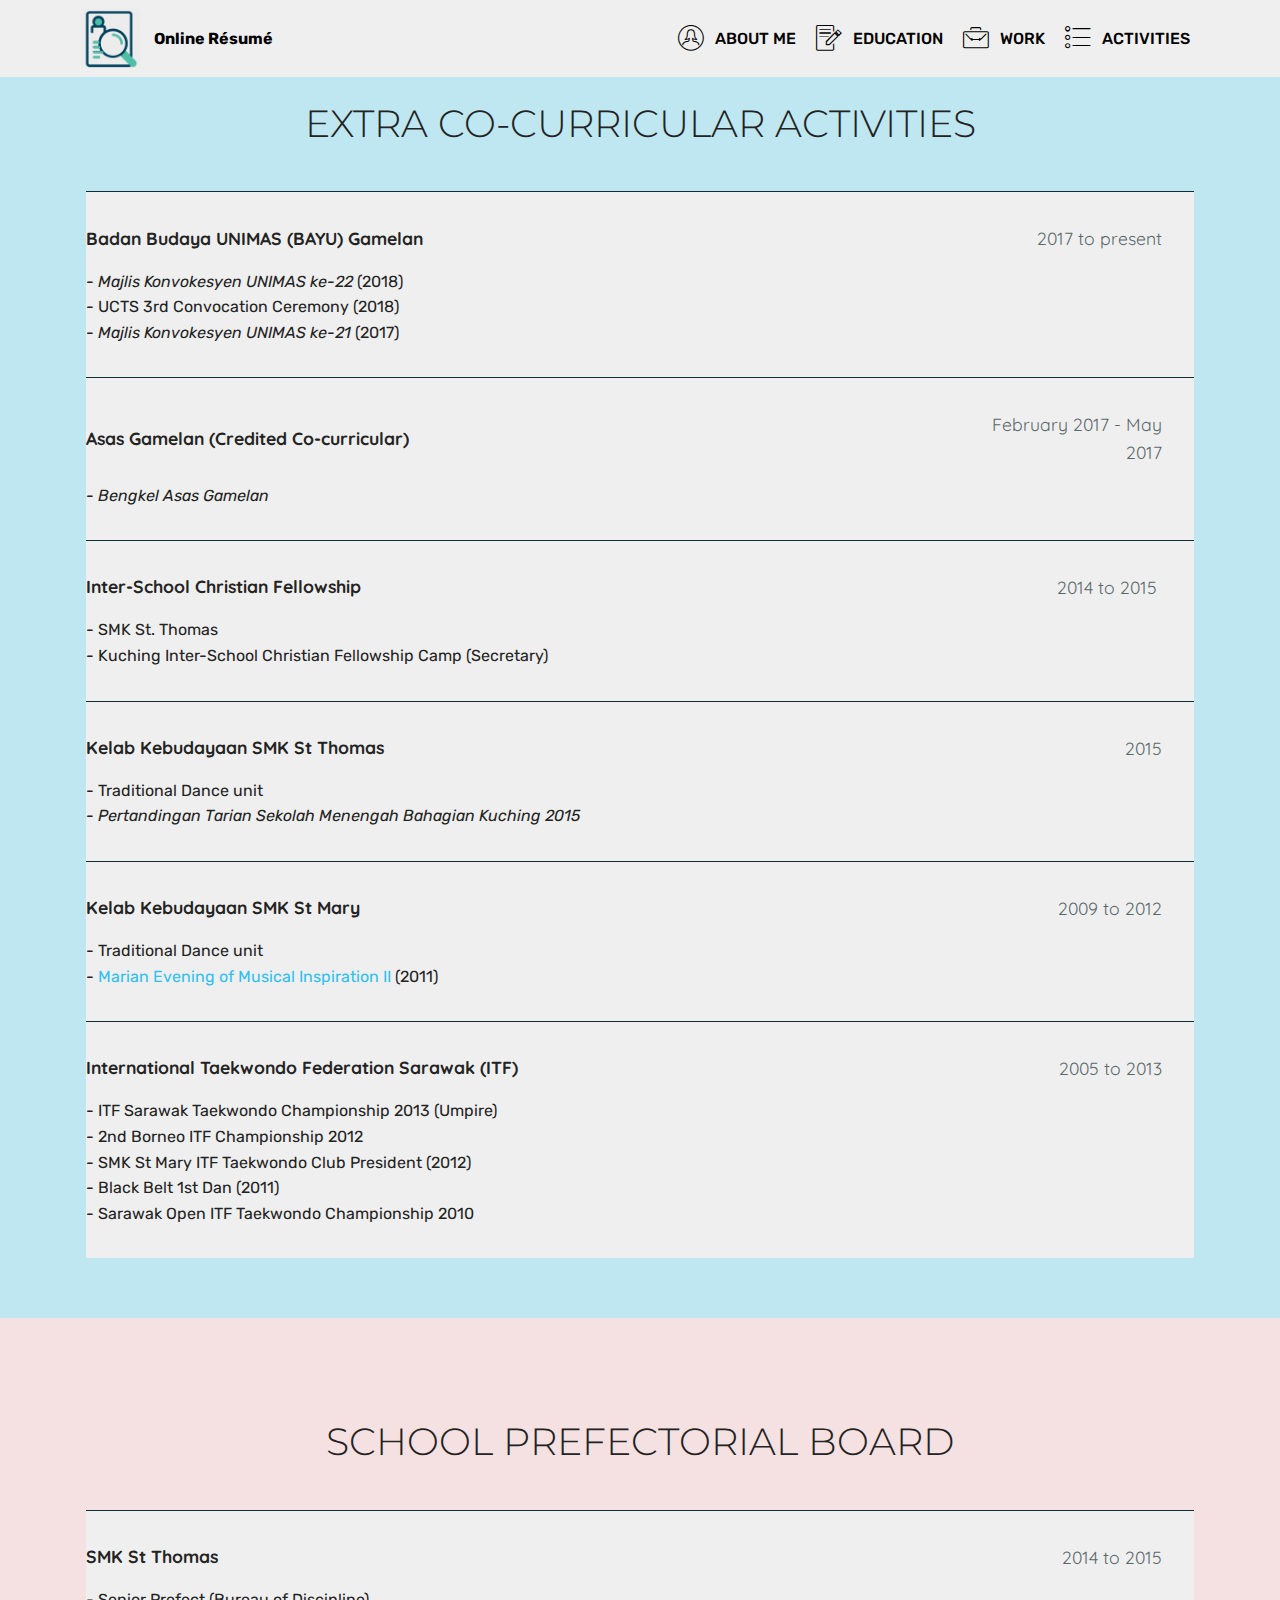
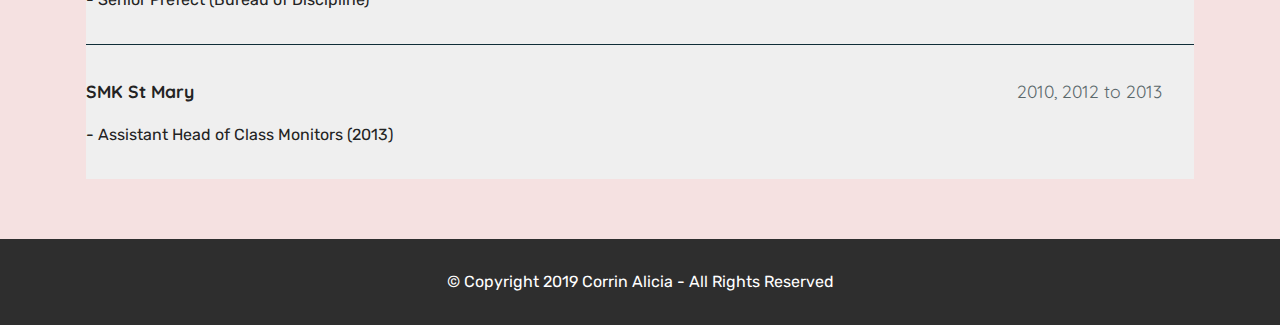
==== commit 8cb97fb0: "create github pages" ====
--- a/activities.html
+++ b/activities.html
@@ -59,7 +59,7 @@
     </nav>
 </section>
 
-<section class="engine"><a href="https://mobirise.info/v">html templates</a></section><section class="services5 cid-rpGFAC2kML" id="services5-v">
+<section class="engine"><a href="https://mobirise.info/o">free portfolio site templates</a></section><section class="services5 cid-rpGFAC2kML" id="services5-v">
     <!---->
     
     <!---->
@@ -102,7 +102,7 @@
                             </p>
                         </div>
                         <div class="bottom-line">
-                            <p class="mbr-text mbr-fonts-style m-0 b-descr display-7">- <em>Bengkel Asas Gamelan</em>&nbsp;</p>
+                            <p class="mbr-text mbr-fonts-style m-0 b-descr display-7">-&nbsp;<em>Bengkel Asas Gamelan</em>&nbsp;</p>
                         </div>
                     </div>
                 </div>
@@ -165,12 +165,80 @@
                         <div class="bottom-line">
                             <p class="mbr-text mbr-fonts-style m-0 b-descr display-7">- ITF Sarawak Taekwondo Championship 2013 (Umpire)
 <br>- 2nd Borneo ITF Championship 2012
-<br>- Black Belt 1st Dan (2011)
+<br>- SMK St Mary ITF Taekwondo Club President (2012)<br>- Black Belt 1st Dan (2011)
 <br>- Sarawak Open ITF Taekwondo Championship 2010</p>
                         </div>
                     </div>
                 </div>
             </div>
+            <!--Card-7-->
+            
+            <!--Card-8-->
+            
+            <!--Card-9-->
+            
+            <!--Card-10-->
+            
+            <!--Card-11-->
+            
+            <!--Card-12-->
+            
+        </div>
+    </div>
+</section>
+
+<section class="services5 cid-rq3w5VVD5P" id="services5-x">
+    <!---->
+    
+    <!---->
+    <!--Overlay-->
+    
+    <!--Container-->
+    <div class="container">
+        <div class="row">
+            <!--Titles-->
+            <div class="title pb-5 col-12">
+                <h2 class="align-left mbr-fonts-style m-0 display-2">SCHOOL PREFECTORIAL BOARD</h2>
+                
+            </div>
+            <!--Card-1-->
+            <div class="card px-3 col-12">
+                <div class="card-wrapper media-container-row media-container-row">
+                    <div class="card-box">
+                        <div class="top-line pb-3">
+                            <h4 class="card-title mbr-fonts-style display-5"><strong>SMK St Thomas</strong></h4>
+                            <p class="mbr-text cost mbr-fonts-style m-0 display-5">2014 to 2015</p>
+                        </div>
+                        <div class="bottom-line">
+                            <p class="mbr-text mbr-fonts-style m-0 b-descr display-7">- Senior Prefect (Bureau of Discipline)<br>
+                            </p>
+                        </div>
+                    </div>
+                </div>
+            </div>
+            <!--Card-2-->
+            <div class="card px-3 col-12">
+                <div class="card-wrapper media-container-row media-container-row">
+                    <div class="card-box">
+                        <div class="top-line pb-3">
+                            <h4 class="card-title mbr-fonts-style display-5"><strong>SMK St Mary</strong></h4>
+                            <p class="mbr-text cost mbr-fonts-style m-0 display-5">
+                                2010, 2012 to 2013</p>
+                        </div>
+                        <div class="bottom-line">
+                            <p class="mbr-text mbr-fonts-style m-0 b-descr display-7">- Assistant Head of Class Monitors (2013)</p>
+                        </div>
+                    </div>
+                </div>
+            </div>
+            <!--Card-3-->
+            
+            <!--Card-4-->
+            
+            <!--Card-5-->
+            
+            <!--Card-6-->
+            
             <!--Card-7-->
             
             <!--Card-8-->
--- a/assets/mobirise/css/mbr-additional.css
+++ b/assets/mobirise/css/mbr-additional.css
@@ -3365,7 +3365,7 @@
 }
 .cid-rpGFAC2kML {
   padding-top: 105px;
-  padding-bottom: 90px;
+  padding-bottom: 60px;
   background-color: #bee7f1;
 }
 .cid-rpGFAC2kML h4 {
@@ -3416,6 +3416,59 @@
 .cid-rpGFAC2kML .card-title B {
   color: #102e38;
 }
+.cid-rq3w5VVD5P {
+  padding-top: 105px;
+  padding-bottom: 60px;
+  background-color: #f5e1e1;
+}
+.cid-rq3w5VVD5P h4 {
+  width: 85%;
+  font-weight: 500;
+  margin-bottom: 0;
+}
+.cid-rq3w5VVD5P p {
+  color: #767676;
+}
+.cid-rq3w5VVD5P .card-wrapper {
+  border-top: 1px solid #102e38;
+  background-color: #efefef;
+  position: relative;
+  justify-content: unset;
+}
+.cid-rq3w5VVD5P .card-wrapper .card-box {
+  padding: 2rem 2rem 2rem 0;
+  width: 100%;
+}
+.cid-rq3w5VVD5P .card-wrapper .card-box .top-line {
+  display: flex;
+  justify-content: space-between;
+  align-items: center;
+}
+.cid-rq3w5VVD5P .card-wrapper .card-box .bottom-line {
+  width: 85%;
+}
+@media (max-width: 767px) {
+  .cid-rq3w5VVD5P .card-wrapper .card-box .bottom-line {
+    width: 100%;
+  }
+  .cid-rq3w5VVD5P .card-wrapper .card-box .bottom-line p {
+    text-align: center;
+    margin: 1rem 0 0 0;
+  }
+}
+.cid-rq3w5VVD5P H2 {
+  text-align: center;
+}
+.cid-rq3w5VVD5P .b-descr {
+  color: #232323;
+}
+.cid-rq3w5VVD5P .cost {
+  text-align: right;
+  color: #5b686b;
+}
+.cid-rq3w5VVD5P .card-title B {
+  color: #102e38;
+}
 .cid-rpGICOkQRp {
   padding-top: 30px;
   padding-bottom: 30px;
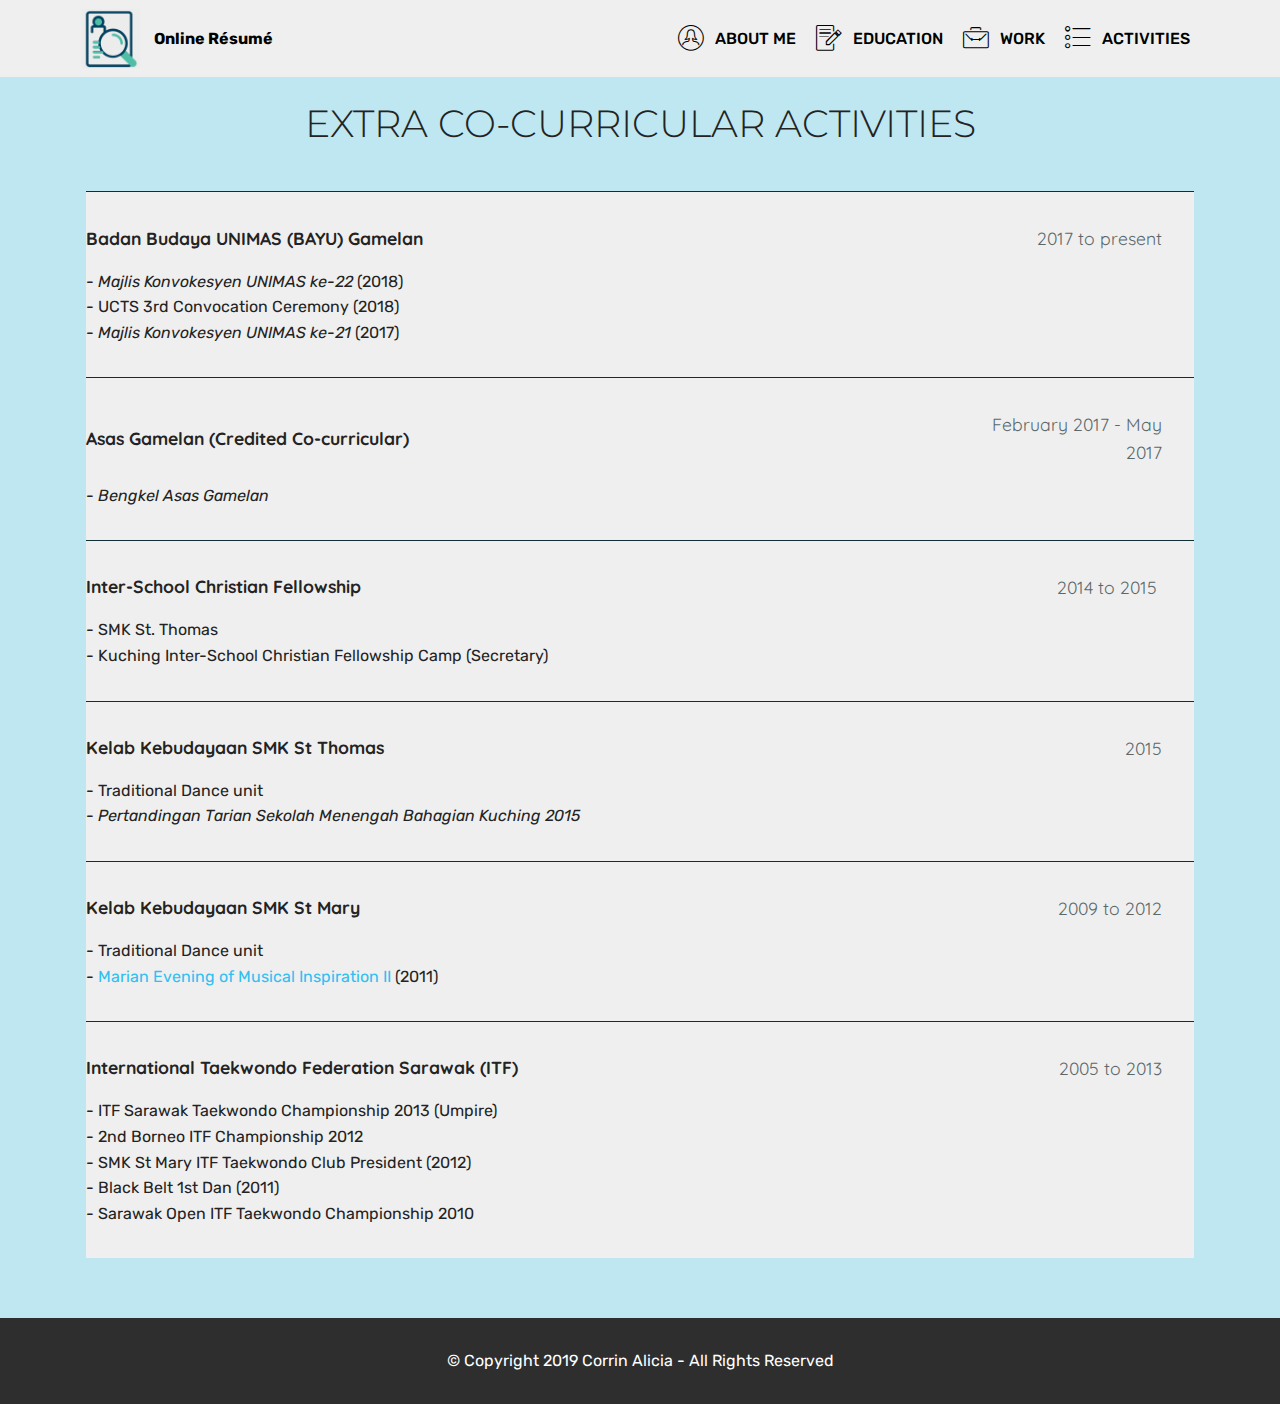
==== commit da6cb667: "create github pages" ====
--- a/activities.html
+++ b/activities.html
@@ -59,7 +59,7 @@
     </nav>
 </section>
 
-<section class="engine"><a href="https://mobirise.info/o">free portfolio site templates</a></section><section class="services5 cid-rpGFAC2kML" id="services5-v">
+<section class="engine"><a href="https://mobirise.info/i">free web creation software</a></section><section class="services5 cid-rpGFAC2kML" id="services5-v">
     <!---->
     
     <!---->
@@ -171,74 +171,6 @@
                     </div>
                 </div>
             </div>
-            <!--Card-7-->
-            
-            <!--Card-8-->
-            
-            <!--Card-9-->
-            
-            <!--Card-10-->
-            
-            <!--Card-11-->
-            
-            <!--Card-12-->
-            
-        </div>
-    </div>
-</section>
-
-<section class="services5 cid-rq3w5VVD5P" id="services5-x">
-    <!---->
-    
-    <!---->
-    <!--Overlay-->
-    
-    <!--Container-->
-    <div class="container">
-        <div class="row">
-            <!--Titles-->
-            <div class="title pb-5 col-12">
-                <h2 class="align-left mbr-fonts-style m-0 display-2">SCHOOL PREFECTORIAL BOARD</h2>
-                
-            </div>
-            <!--Card-1-->
-            <div class="card px-3 col-12">
-                <div class="card-wrapper media-container-row media-container-row">
-                    <div class="card-box">
-                        <div class="top-line pb-3">
-                            <h4 class="card-title mbr-fonts-style display-5"><strong>SMK St Thomas</strong></h4>
-                            <p class="mbr-text cost mbr-fonts-style m-0 display-5">2014 to 2015</p>
-                        </div>
-                        <div class="bottom-line">
-                            <p class="mbr-text mbr-fonts-style m-0 b-descr display-7">- Senior Prefect (Bureau of Discipline)<br>
-                            </p>
-                        </div>
-                    </div>
-                </div>
-            </div>
-            <!--Card-2-->
-            <div class="card px-3 col-12">
-                <div class="card-wrapper media-container-row media-container-row">
-                    <div class="card-box">
-                        <div class="top-line pb-3">
-                            <h4 class="card-title mbr-fonts-style display-5"><strong>SMK St Mary</strong></h4>
-                            <p class="mbr-text cost mbr-fonts-style m-0 display-5">
-                                2010, 2012 to 2013</p>
-                        </div>
-                        <div class="bottom-line">
-                            <p class="mbr-text mbr-fonts-style m-0 b-descr display-7">- Assistant Head of Class Monitors (2013)</p>
-                        </div>
-                    </div>
-                </div>
-            </div>
-            <!--Card-3-->
-            
-            <!--Card-4-->
-            
-            <!--Card-5-->
-            
-            <!--Card-6-->
-            
             <!--Card-7-->
             
             <!--Card-8-->
--- a/assets/mobirise/css/mbr-additional.css
+++ b/assets/mobirise/css/mbr-additional.css
@@ -3416,59 +3416,6 @@
 .cid-rpGFAC2kML .card-title B {
   color: #102e38;
 }
-.cid-rq3w5VVD5P {
-  padding-top: 105px;
-  padding-bottom: 60px;
-  background-color: #f5e1e1;
-}
-.cid-rq3w5VVD5P h4 {
-  width: 85%;
-  font-weight: 500;
-  margin-bottom: 0;
-}
-.cid-rq3w5VVD5P p {
-  color: #767676;
-}
-.cid-rq3w5VVD5P .card-wrapper {
-  border-top: 1px solid #102e38;
-  background-color: #efefef;
-  position: relative;
-  justify-content: unset;
-}
-.cid-rq3w5VVD5P .card-wrapper .card-box {
-  padding: 2rem 2rem 2rem 0;
-  width: 100%;
-}
-.cid-rq3w5VVD5P .card-wrapper .card-box .top-line {
-  display: flex;
-  justify-content: space-between;
-  align-items: center;
-}
-.cid-rq3w5VVD5P .card-wrapper .card-box .bottom-line {
-  width: 85%;
-}
-@media (max-width: 767px) {
-  .cid-rq3w5VVD5P .card-wrapper .card-box .bottom-line {
-    width: 100%;
-  }
-  .cid-rq3w5VVD5P .card-wrapper .card-box .bottom-line p {
-    text-align: center;
-    margin: 1rem 0 0 0;
-  }
-}
-.cid-rq3w5VVD5P H2 {
-  text-align: center;
-}
-.cid-rq3w5VVD5P .b-descr {
-  color: #232323;
-}
-.cid-rq3w5VVD5P .cost {
-  text-align: right;
-  color: #5b686b;
-}
-.cid-rq3w5VVD5P .card-title B {
-  color: #102e38;
-}
 .cid-rpGICOkQRp {
   padding-top: 30px;
   padding-bottom: 30px;
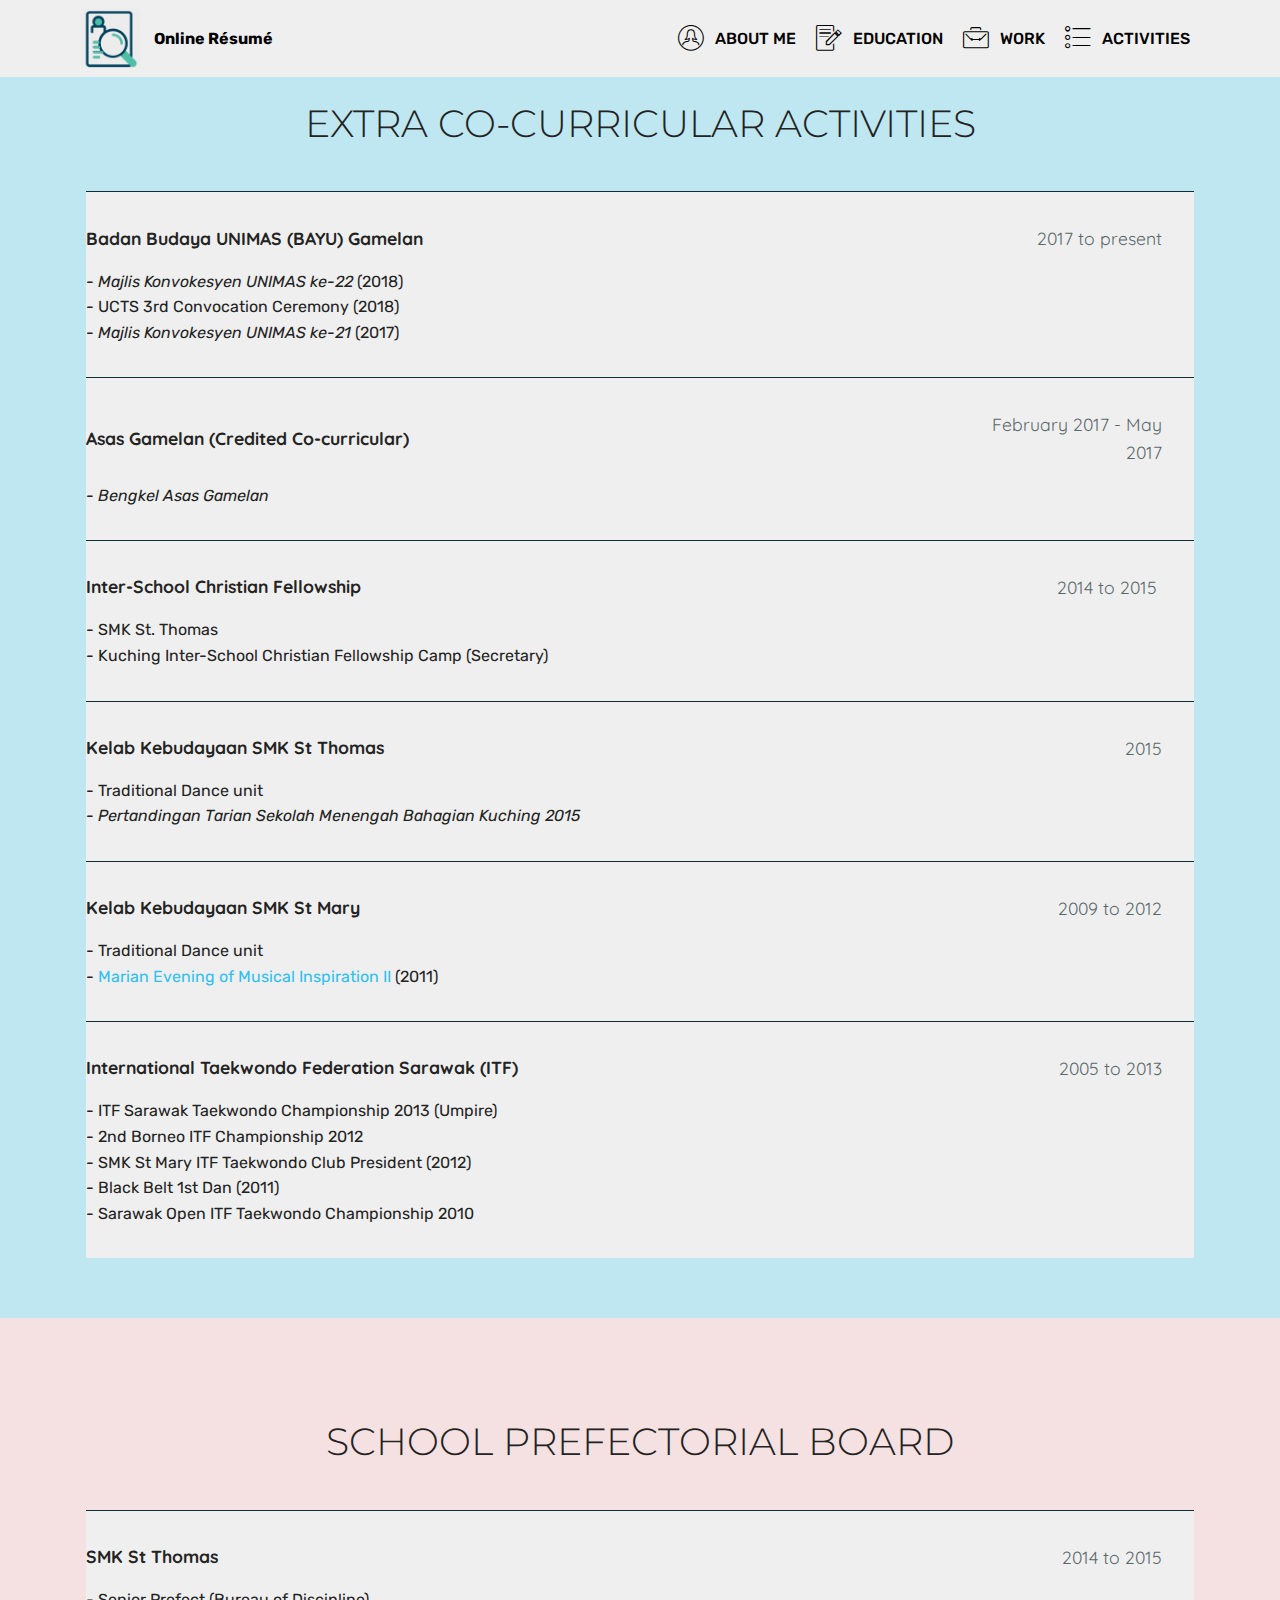
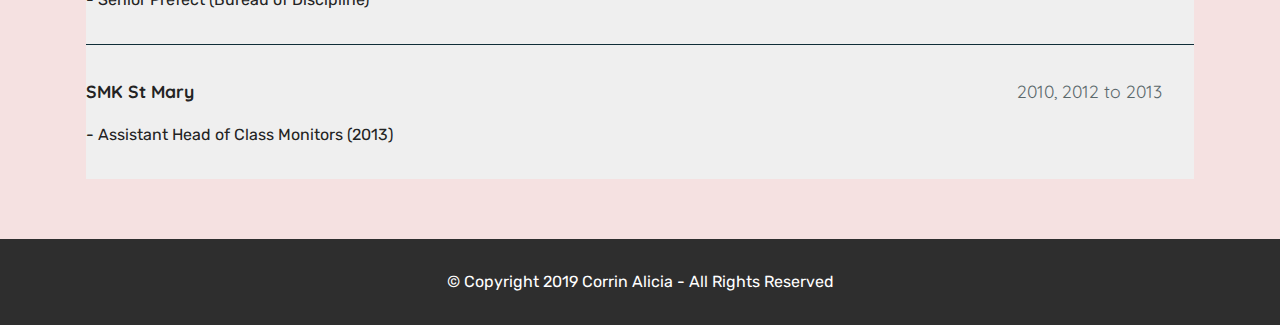
==== commit 8ecf9d77: "create github pages" ====
--- a/activities.html
+++ b/activities.html
@@ -59,7 +59,7 @@
     </nav>
 </section>
 
-<section class="engine"><a href="https://mobirise.info/i">free web creation software</a></section><section class="services5 cid-rpGFAC2kML" id="services5-v">
+<section class="engine"><a href="https://mobirise.info/w">free html5 templates</a></section><section class="services5 cid-rpGFAC2kML" id="services5-v">
     <!---->
     
     <!---->
@@ -171,6 +171,74 @@
                     </div>
                 </div>
             </div>
+            <!--Card-7-->
+            
+            <!--Card-8-->
+            
+            <!--Card-9-->
+            
+            <!--Card-10-->
+            
+            <!--Card-11-->
+            
+            <!--Card-12-->
+            
+        </div>
+    </div>
+</section>
+
+<section class="services5 cid-rq3w5VVD5P" id="services5-x">
+    <!---->
+    
+    <!---->
+    <!--Overlay-->
+    
+    <!--Container-->
+    <div class="container">
+        <div class="row">
+            <!--Titles-->
+            <div class="title pb-5 col-12">
+                <h2 class="align-left mbr-fonts-style m-0 display-2">SCHOOL PREFECTORIAL BOARD</h2>
+                
+            </div>
+            <!--Card-1-->
+            <div class="card px-3 col-12">
+                <div class="card-wrapper media-container-row media-container-row">
+                    <div class="card-box">
+                        <div class="top-line pb-3">
+                            <h4 class="card-title mbr-fonts-style display-5"><strong>SMK St Thomas</strong></h4>
+                            <p class="mbr-text cost mbr-fonts-style m-0 display-5">2014 to 2015</p>
+                        </div>
+                        <div class="bottom-line">
+                            <p class="mbr-text mbr-fonts-style m-0 b-descr display-7">- Senior Prefect (Bureau of Discipline)<br>
+                            </p>
+                        </div>
+                    </div>
+                </div>
+            </div>
+            <!--Card-2-->
+            <div class="card px-3 col-12">
+                <div class="card-wrapper media-container-row media-container-row">
+                    <div class="card-box">
+                        <div class="top-line pb-3">
+                            <h4 class="card-title mbr-fonts-style display-5"><strong>SMK St Mary</strong></h4>
+                            <p class="mbr-text cost mbr-fonts-style m-0 display-5">
+                                2010, 2012 to 2013</p>
+                        </div>
+                        <div class="bottom-line">
+                            <p class="mbr-text mbr-fonts-style m-0 b-descr display-7">- Assistant Head of Class Monitors (2013)</p>
+                        </div>
+                    </div>
+                </div>
+            </div>
+            <!--Card-3-->
+            
+            <!--Card-4-->
+            
+            <!--Card-5-->
+            
+            <!--Card-6-->
+            
             <!--Card-7-->
             
             <!--Card-8-->
--- a/assets/mobirise/css/mbr-additional.css
+++ b/assets/mobirise/css/mbr-additional.css
@@ -3416,6 +3416,59 @@
 .cid-rpGFAC2kML .card-title B {
   color: #102e38;
 }
+.cid-rq3w5VVD5P {
+  padding-top: 105px;
+  padding-bottom: 60px;
+  background-color: #f5e1e1;
+}
+.cid-rq3w5VVD5P h4 {
+  width: 85%;
+  font-weight: 500;
+  margin-bottom: 0;
+}
+.cid-rq3w5VVD5P p {
+  color: #767676;
+}
+.cid-rq3w5VVD5P .card-wrapper {
+  border-top: 1px solid #102e38;
+  background-color: #efefef;
+  position: relative;
+  justify-content: unset;
+}
+.cid-rq3w5VVD5P .card-wrapper .card-box {
+  padding: 2rem 2rem 2rem 0;
+  width: 100%;
+}
+.cid-rq3w5VVD5P .card-wrapper .card-box .top-line {
+  display: flex;
+  justify-content: space-between;
+  align-items: center;
+}
+.cid-rq3w5VVD5P .card-wrapper .card-box .bottom-line {
+  width: 85%;
+}
+@media (max-width: 767px) {
+  .cid-rq3w5VVD5P .card-wrapper .card-box .bottom-line {
+    width: 100%;
+  }
+  .cid-rq3w5VVD5P .card-wrapper .card-box .bottom-line p {
+    text-align: center;
+    margin: 1rem 0 0 0;
+  }
+}
+.cid-rq3w5VVD5P H2 {
+  text-align: center;
+}
+.cid-rq3w5VVD5P .b-descr {
+  color: #232323;
+}
+.cid-rq3w5VVD5P .cost {
+  text-align: right;
+  color: #5b686b;
+}
+.cid-rq3w5VVD5P .card-title B {
+  color: #102e38;
+}
 .cid-rpGICOkQRp {
   padding-top: 30px;
   padding-bottom: 30px;
